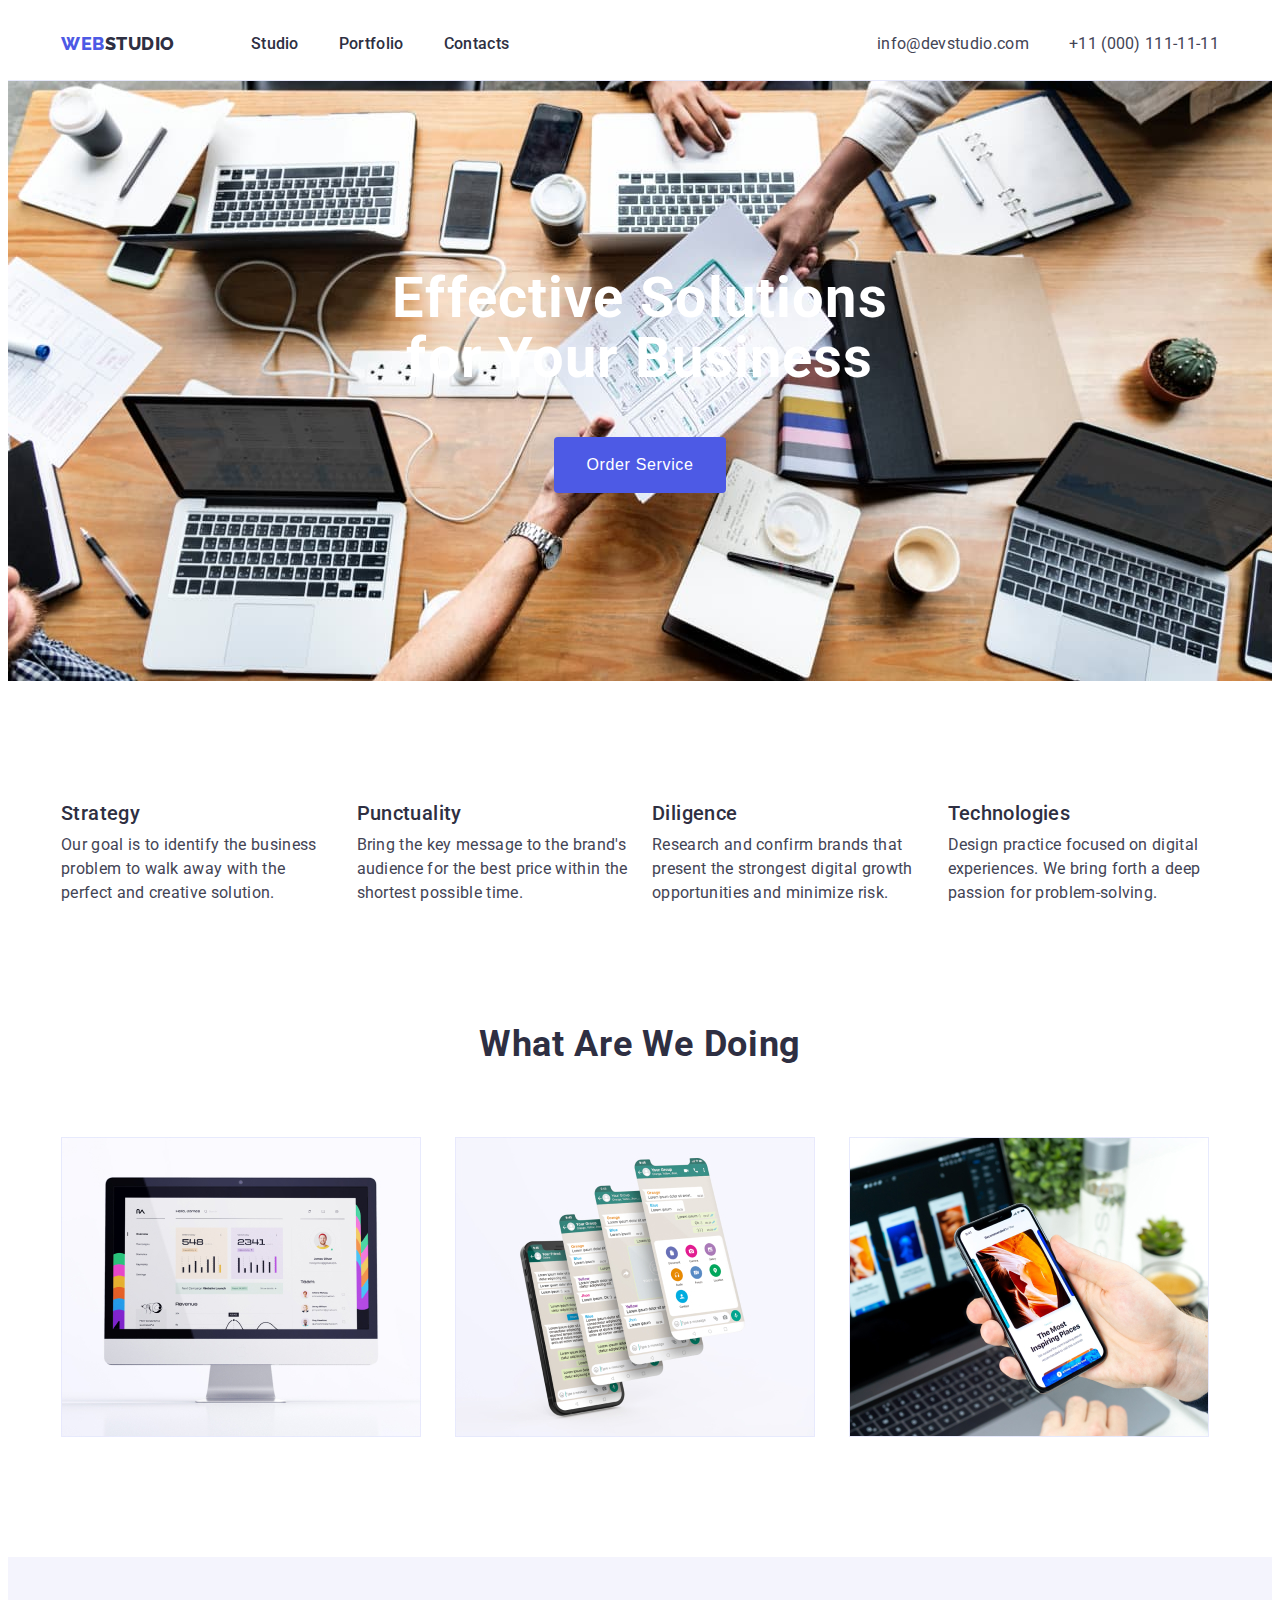
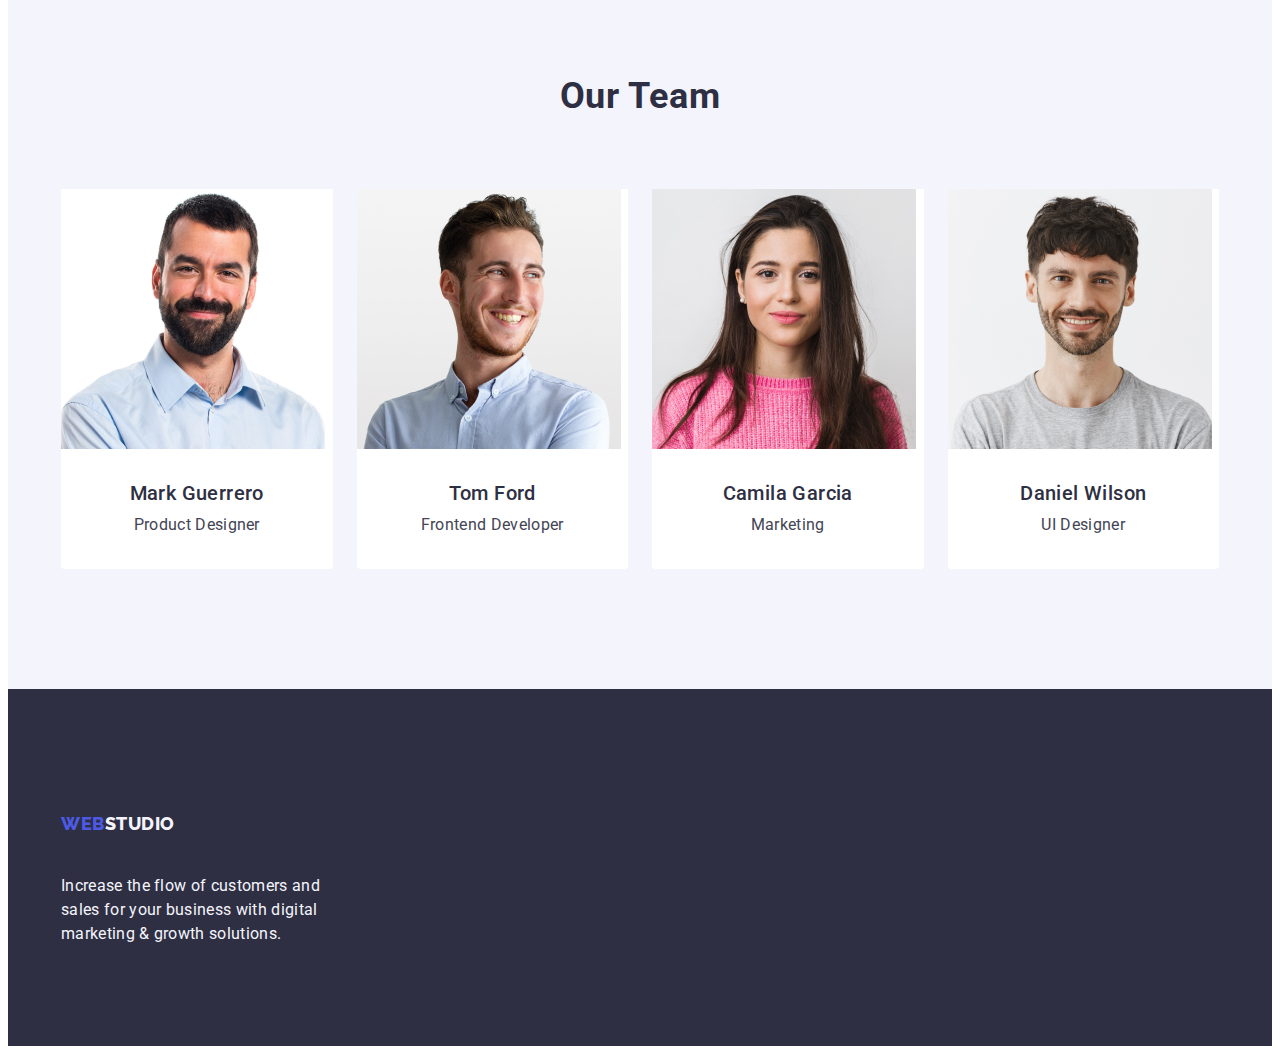
==== index.html @ 73925a10 "hw4-step1" ====
<!DOCTYPE html>
<html lang="en">
  <head>
    <meta charset="UTF-8" />
    <meta name="viewport" content="width=device-width, initial-scale=1.0" />
    <link rel="preconnect" href="https://fonts.googleapis.com" />
    <link rel="preconnect" href="https://fonts.gstatic.com" crossorigin />
    <link
      href="https://fonts.googleapis.com/css2?family=Raleway:wght@800&family=Roboto:wght@400;500;700;900&display=swap"
      rel="stylesheet"
    />
    <link rel="stylesheet" href="https://cdnjs.cloudflare.com/ajax/libs/modern-normalize/2.0.0/modern-normalize.min.css"
      integrity="sha512-4xo8blKMVCiXpTaLzQSLSw3KFOVPWhm/TRtuPVc4WG6kUgjH6J03IBuG7JZPkcWMxJ5huwaBpOpnwYElP/m6wg=="
      crossorigin="anonymous" referrerpolicy="no-referrer" />
    <link rel="stylesheet" href="./css/styles.css" />
    <title>Document</title>
  </head>
  <body>
    <!--логотип, навігацію, меню користувача-->
  
  <header class="section section-header">
    <div class="container header-container">
      <nav class="logo-list-container">
        <a class="logo link" href="./index.html">Web<span class="logo-dark">Studio</span></a>
  
        <ul class="list flex-cotainer-logo">
          <li class="list-text">
            <a class="link link-nav" href="./index.html">Studio</a>
          </li>
          <li class="list-text">
            <a class="link link-nav" href="./portfolio.html">Portfolio</a>
          </li>
          <li class="list-text"><a class="link link-nav" href="">Contacts</a></li>
        </ul>
      </nav>
      <address class="address">
        <ul class="flex-container-address">
          <li class="list-address">
            <a class="link link-address" href="mailto:info@devstudio.com">info@devstudio.com</a>
          </li>
          <li class="list-address">
            <a class="link link-address" href="tel:+110001111111">+11 (000) 111-11-11</a>
          </li>
        </ul>
      </address>
  
    </div>
  </header>
   
    <main>
                 

               <!-- FIRST SECTION -->

                <!-- maim poster -->
      <section class="section section-first">
       <div class="container main-box"> 
        <h1 class="main-title-bild">Effective Solutions for Your Business</h1>
        <button type="button" class="btn main-btn">Order Service</button>
      </div>
    </section>

                 
              <!-- SECOND SECTION -->

               <!-- about us  -->
      <section class="section section-second">
        <div class="container">
        <h2 class="visually-hidden">пустий</h2>
        <ul class="list">
          <li class="list-box-one">
            <h3 class="feature feature-abot">Strategy</h3>
            <p class="feature-text">
              Our goal is to identify the business problem to walk away with the
              perfect and creative solution.
            </p>
          </li>

          <li class="list-box-one">
            <h3 class="feature feature-abot">Punctuality</h3>
            <p class="feature-text">
              Bring the key message to the brand's audience for the best price
              within the shortest possible time.
            </p>
          </li>

          <li class="list-box-one">
            <h3 class="feature feature-abot">Diligence</h3>
            <p class="feature-text">
              Research and confirm brands that present the strongest digital
              growth opportunities and minimize risk.
            </p>
          </li>

          <li class="list-box-one">
            <h3 class="feature feature-abot">Technologies</h3>
            <p class="feature-text">
              Design practice focused on digital experiences. We bring forth a
              deep passion for problem-solving.
            </p>
          </li>
        </ul></div>
      </section>
                  <!-- THIRD SECTION -->

                   <!-- our mission -->

      <section class="section section-third">
        <div class="container our-mission-box">
        <h2 class="our-tem-promoution">What are we doing</h2>
        <ul class="list">
          <li class="list-box-promoution">
            <img
              src="./images/Rectangle1.jpg"
              alt="restangle1"
              width="360"
              height="300"
            />
          </li>
          <li class="list-box-promoution">
            <img
              src="./images/Rectangle2.jpg"
              alt="restangle 2"
              width="360"
              height="300"
            />
          </li>
          <li class="list-box-promoution">
            <img
              src="./images/Rectangle3.jpg"
              alt="restangle 3"
              width="360"
              height="300"
            />
          </li>
          
        </ul>
        </div>
      </section>
               <!-- FOURTH SECTION -->

                 <!-- our team -->

      <section class="section section-fourth">
        <div class="container our-team-container">
        <h2 class="our-tem-promoution">Our Team</h2>
        <ul class="list">
          <li class="list-team-person">
            <img src="./images/Mark.jpg" alt="Mark" width="264" height="260" />
            <div class="info-team">
            <h3 class="feature">Mark Guerrero</h3>
            <p class="our-team-text">Product Designer</p>
            </div>
          </li>
          <li class="list-team-person">
            <img src="./images/Tom.jpg" alt="Tom" width="264" height="260" />
              <div class="info-team">
                <h3 class="feature">Tom Ford</h3>
            <p class="our-team-text">Frontend Developer</p>
          </div>
          </li>
          <li class="list-team-person">
            <img
              src="./images/Camila.jpg"
              alt="Camila"
              width="264"
              height="260"
            />
            <div class="info-team">
            <h3 class="feature">Camila Garcia</h3>
            <p class="our-team-text">Marketing</p>
            </div>
          </li>
          <li class="list-team-person">
            <img
              src="./images/Daniel.jpg"
              alt="Daniel"
              width="264"
              height="260"
            />
            <div class="info-team">
            <h3 class="feature">Daniel Wilson</h3>
            <p class="our-team-text">UI Designer</p>
            </div>
          </li>
        </ul>
      </div>
      </section>

    </main>

    <!-- FOOTER -->
    <!--копірайт, список посилань на соціальні мережі, контактні інформації-->
    <footer class="section section-footer">
      <div class="container footer">
        <a class="logo logo-footer link" href="./index.html">Web<span class="logo-light">Studio</span></a>
        <p class="footer-text">
          Increase the flow of customers and sales for your business with digital
          marketing & growth solutions.
        </p>
      </div>
    </footer>
  </body>
</html>
---- css/styles.css ----
/* RESET START */
body {
    background-color: var(--background-color);
    font-family: 'Roboto', sans-serif;
    color: #434455;
} 

:root {
    --background-color: #FFFFFF;
    --color-brend: #4d5ae5;
    --color-brend-durck: #2e2f42;
    --color: #434455;
    --color-brend-light: #F4F4FD;
    --color-logo: #404bbf;
    --color-border: #E7E9FC;
}

h1, h2, h3, h4, h5, h6, p {
    margin: 0;
}
ol, ul {
    list-style: none;
    margin: 0;
    padding: 0;
}


img {
    display: block;
}


/* RESET END */

.container {
    width: 1158px;
    padding: 0 15px 0 15px;
    margin: 0 auto;
}
.section {
    max-width: 1440px;
    margin: 0 auto;
}
.btn {
        padding: 12px 24px;
        border-radius: 4px;
        border: 1px solid transparent;
        text-align: center;
        font-size: 16px;
        font-weight: 500;
        line-height: 1.5;
        letter-spacing: 0.04em;
        cursor: pointer;
}
           /* LOGO */

.section-header {
    border-bottom: 1px solid #e7e9fc;
}
.header-container {
    display: flex;
    justify-content: space-between;
    align-items: center;
}
        
.link {
    text-decoration: none;
}
.link-nav {
    display: block;
    padding: 24px 0;
    color: var(--color-brend-durck);
}
.list {
    display: flex;
    list-style: none;
    flex-wrap: wrap;
    gap: 24px;
}


.flex-cotainer-logo {
    gap: 40px;
    /* margin-right: 332px; */
}
.logo {
    color: var(--color-brend);
    font-family: 'Raleway', sans-serif;
    font-size: 18px;
    font-style: normal;
    font-weight: 800;
    line-height: 1.17;
    letter-spacing: 0.03em;
    text-transform: uppercase;
    padding: 24px 0;
    margin-right: 76px;
    
}

.logo-dark {
    color: var(--color-brend-durck);
}
.logo-light {
    color: #F4F4FD;
}
.logo-list-container {
    display: flex;
    align-items: center;

}

.logo:hover,
.logo-dark:hover,
.logo:focus,
.logo-dark:focus,
.link-nav:hover,
.link-nav:focus {
    color: var(--color-logo);
}

.footer:hover,
.logo:hover,
.footer:focus,
.logo:focus {color: var(--color-logo);
}


                  /* NAVIGATION */

.address {
    font-style: normal;
}
.flex-container-address {
    display: flex;
    margin-left: auto;
    gap: 40px;
}
.list-text {
    font-weight: 500;
    font-size: 16px;
    line-height: 1.5;
    letter-spacing: 0.02em;
    color: var(--color-brend-durck);
}

.list-address {
    
    font-size: 16px;
    line-height: 1.5;
    letter-spacing: 0.02em;
}
.link-address {
    display: block;
    padding: 24px 0px;
    color: var(--color);
}

.link-address:hover, 
.link-address:hover,
.link-address:focus, 
.link-adress:focus {
    color: #404bbf;
}



            /* FIRST SECTION */
   /* MAIN POSTER */

.section-first {
    padding: 188px 0;
    background-color: var(--color-brend-durck);
    background-image: url('../images/people-office\ 1.jpg');
    background-repeat: no-repeat;
    background-position: center;
    background-size: cover;
}
.main-box {
    display: block;
 
    justify-content: center;
}

.main-title-bild {
        max-width: 496px;
        
        color: var(--WHITE, #FFF);
        text-align: center;
        font-size: 56px;
        font-style: normal;
        font-weight: 700;
        line-height: 1.07;
        letter-spacing: 0.02em;
        margin: 0 auto;
        margin-bottom: 48px;
        
        
}
.main-btn {
    display: block;
    min-width: 169px;
    height: 56px;
    border: none;
    background-color: #4D5AE5;
    color: #ffffff;
    padding: 16px 32px;  
    margin: 0 auto;
     
}

.main-btn:hover,
.main-btn:focus {
    background-color: #404BBF;
    cursor: pointer;
}     

               /* SECOND SECTION */

                  /* ABOUT US */

.section-second {
    padding: 120px 0;
    
}

.list-box-one {
    width: calc((100% - 24px * 3) / 4);


}
.visually-hidden {
    position: absolute;
    width: 1px;
    height: 1px;
    margin: -1px;
    border: 0;
    padding: 0;
    white-space: nowrap;
    clip-path: inset(100%);
    clip: rect(0 0 0 0);
    overflow: hidden;
}

.feature {
    text-align: center;
    font-weight: 500;
    font-size: 20px;
    line-height: 1.2;
    letter-spacing: 0.02em;
    color: var(--color-brend-durck);
    margin-bottom: 8px;
}
.feature-abot {
    text-align: left;
}
.feature-text {
    font-size: 16px;
    line-height: 1.5;
    letter-spacing: 0.02em;
    color: var(--color);
}





              /* THIRD SECTION */

             /* our mission */

.section-third {
    padding-bottom: 120px;
    
}
.our-mission-box {
    display: block;
        
}
.list-box {
    gap: 16px;
}

.list-box-promoution {
    width: calc((100% - 3 * 16px) / 3);
}
               



               /* FOURTH SECTION */

                  /* OUR TEAM */


.section-fourth {
    padding: 120px 0;
    background-color: var(--color-brend-light);
}
.our-team-container {
    display: block;
}

.our-tem-promoution {
    font-size: 36px;
    line-height: 1.11;
    text-align: center;
    letter-spacing: 0.02em;
    text-transform: capitalize;
    color: var(--color-brend-durck);
    margin-bottom: 72px;
}


.list-team-person {
    border-radius: 0px 0px 4px 4px;
    background-color: #FFFFFF;
    width: calc((100% - 24px * 3) / 4);
 
}
.info-team {
    padding: 32px 0;

}

.our-team-text {
    text-align: center;
    font-size: 16px;
    line-height: 1.5;
    letter-spacing: 0.02em;
    color: var(--color);
}

 /* FOOTER */
 
.section-footer {
    display: flex;
    padding: 100px 0;
    background-color: var(--color-brend-durck);
    justify-content: left;
}
 
.footer {
    
    display: block;

    
}

.logo-footer {
    display: inline-block;
    margin-bottom: 16px;
}
 .link-logo-light {
     color: #f4f4fd;
 }

 .footer-text {
    max-width: 264px;
    line-height: 1.5;
    color: var(--color-brend-light);
    letter-spacing: 0.02em;
 }
    
        /* BUTTONS */
        
.section-portfolio {
    display: block;
    padding-top: 96px;
    padding-bottom: 120px;
}
.container-portfolio {
    display: block;
    
}


.button-filter {
    background-color: var(--color-brend-light);
    color: var(--color-brend);
    border-color:  var(--color-border);
    
}
.list-item-button {
    display: flex;
    /* margin-top: 96px; */
    margin-bottom: 72px; 
    justify-content: center;
    
}
.list-button {
    /* width: calc((100% - 24px * 4) / 5); */
   }

.list-item-portfolio {
        column-gap: 24px;
        row-gap: 48px;
        justify-content: center;
        /* margin-bottom: 120px; */
}
.button-filter:hover,
.button-filter:focus {
    background: var(--OCEAN, #404BBF);
    color: #FFFFFF;
    border-color: transparent;
}

               /* LIST PORTFOLIO */


.list-box-portfolio {
    display: block;
    justify-content: center;
    padding-bottom: 32px;
    width: calc((100% - 24px * 2) / 3);
}


 .portfolio-title {
     font-weight: 500;
     font-size: 20px;
     line-height: 1.2;
     letter-spacing: 0.02em;
     color: var(--color-brend-durck);
     margin-bottom: 8px;
 }
 .portfolio-mark {
    padding: 32px 16px;
    border: 1px solid #e7e9fc;
    border-top: none;
 }

 .portfolio-title-text {
     font-size: 16px;
     line-height: 1.5;
     letter-spacing: 0.02em;
     color: var(--color);
 }


.we-are-title {
    font-weight: 500;
    font-size: 20px;
    line-height: 1.2;
    letter-spacing: 0.02em;
    color: var(--color-brend-durck);
}
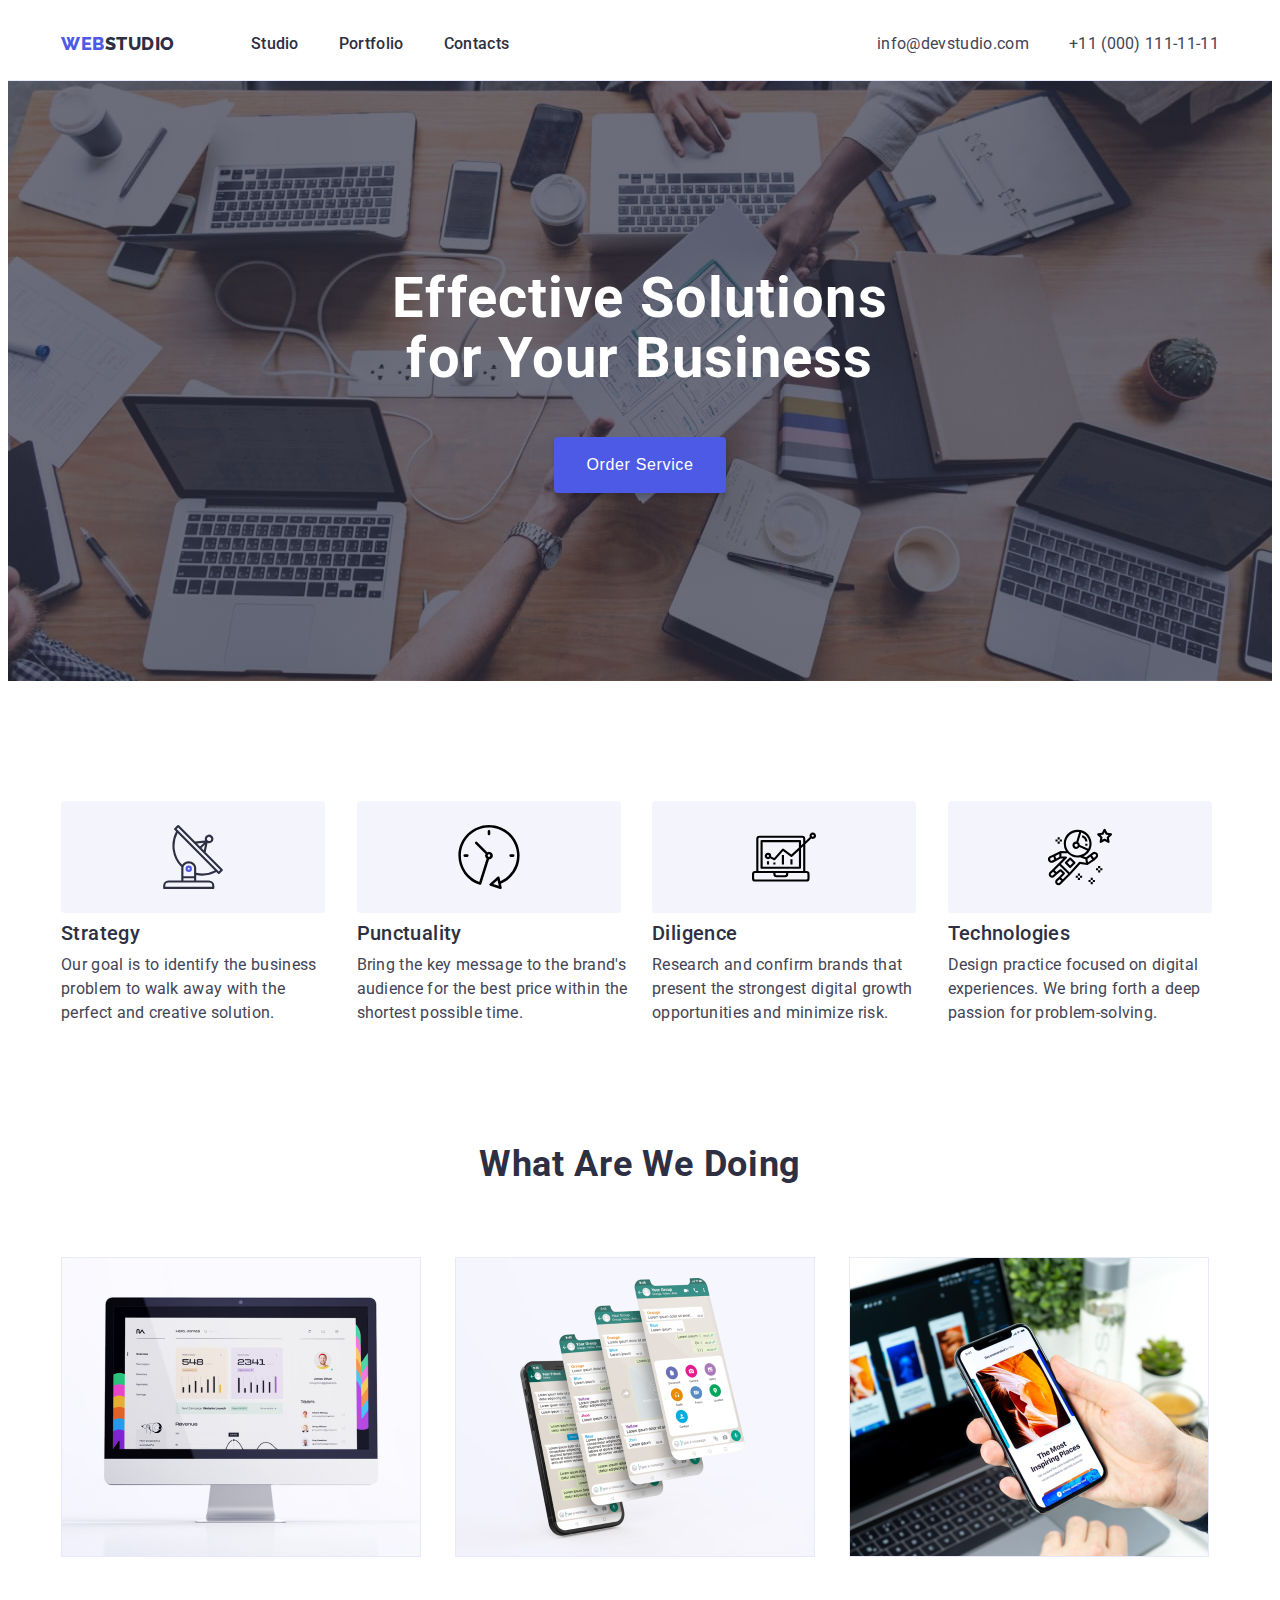
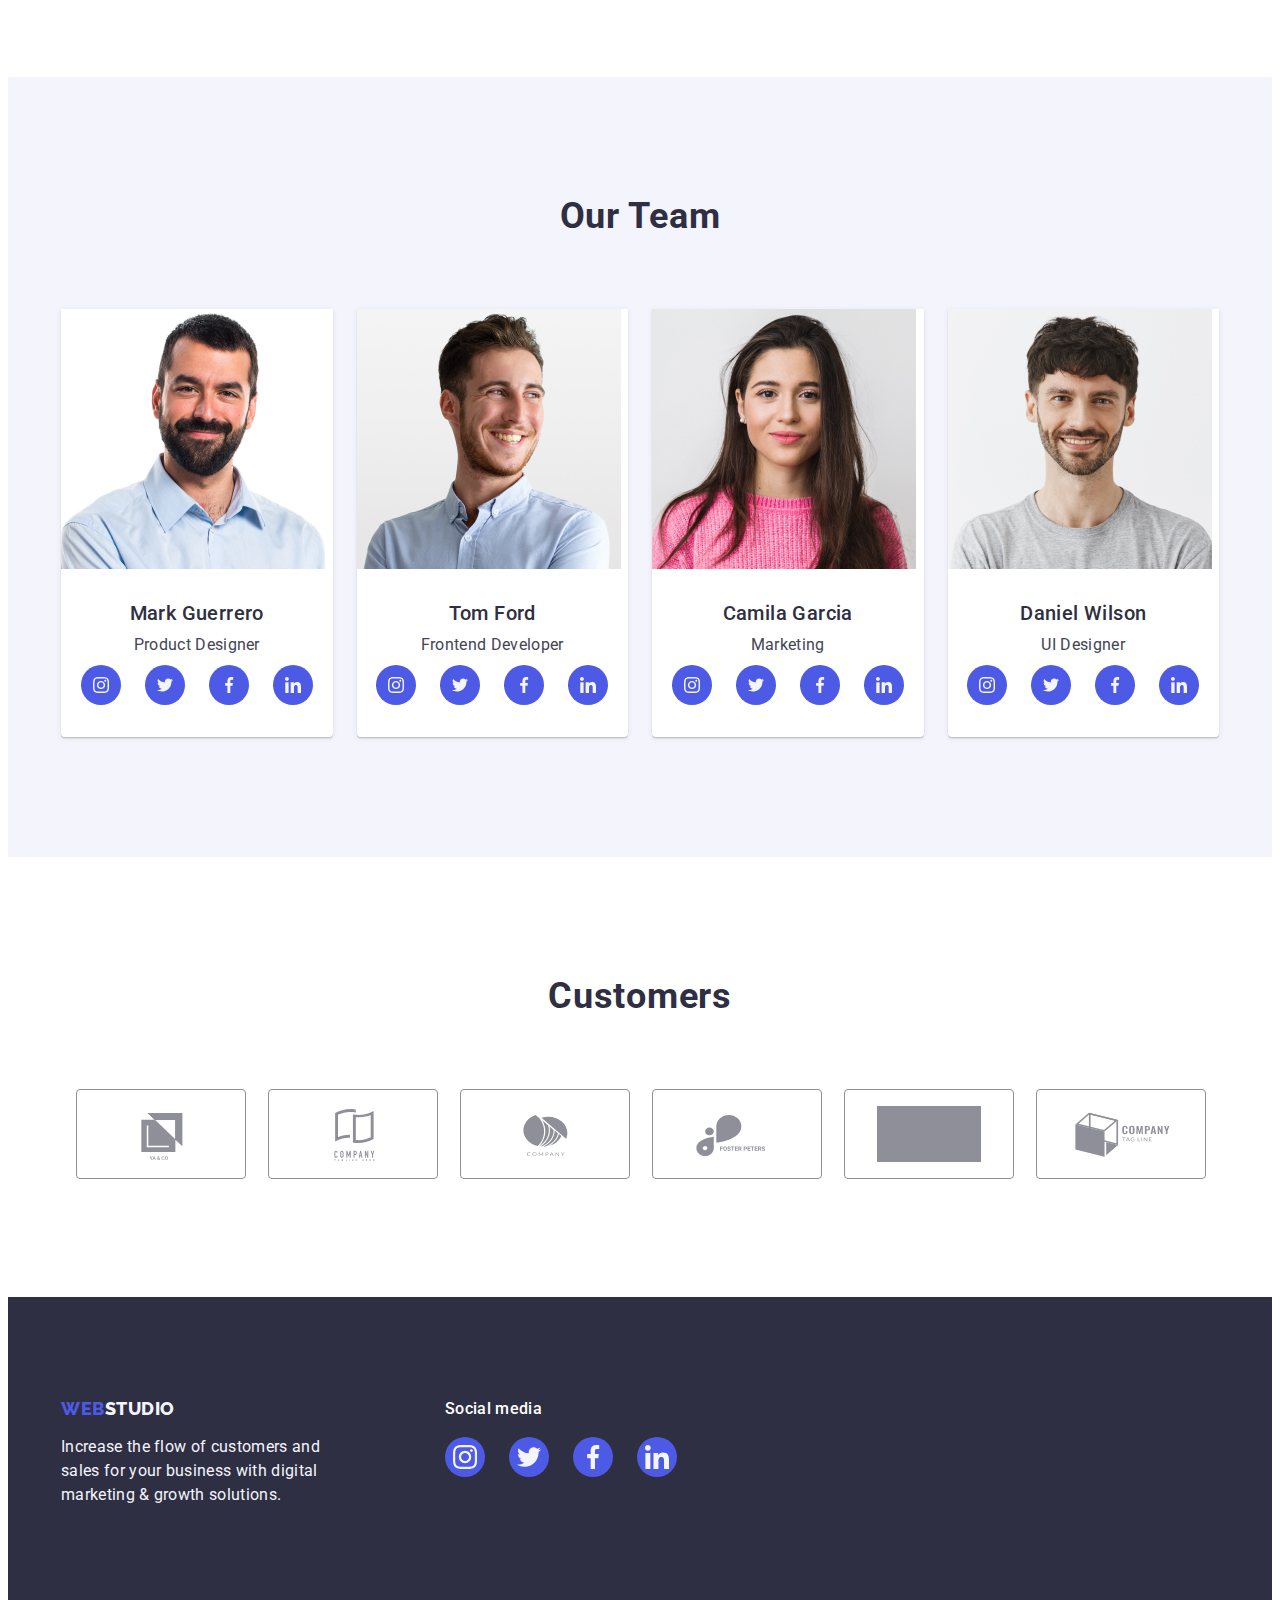
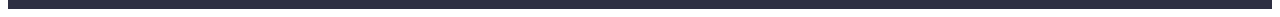
==== commit ffb9be63: "hw4-finished page 1" ====
--- a/index.html
+++ b/index.html
@@ -63,12 +63,16 @@
                  
               <!-- SECOND SECTION -->
 
-               <!-- about us  -->
+               <!-- about us -->
       <section class="section section-second">
         <div class="container">
         <h2 class="visually-hidden">пустий</h2>
         <ul class="list">
           <li class="list-box-one">
+            <div class="icons-box icons-box-one">
+            <svg class="icon-big" width="64px" height="64px" >
+              <use href="./images/icons.svg#icon-antenna"></use>
+            </svg></div>
             <h3 class="feature feature-abot">Strategy</h3>
             <p class="feature-text">
               Our goal is to identify the business problem to walk away with the
@@ -77,6 +81,11 @@
           </li>
 
           <li class="list-box-one">
+            <div class="icons-box icons-box-one">
+              <svg class="icon-big" width="64px" height="64px">
+                <use href="./images/icons.svg#icon-clock"></use>
+              </svg>
+            </div>
             <h3 class="feature feature-abot">Punctuality</h3>
             <p class="feature-text">
               Bring the key message to the brand's audience for the best price
@@ -85,6 +94,11 @@
           </li>
 
           <li class="list-box-one">
+            <div class="icons-box icons-box-one">
+              <svg class="icon-big" width="64px" height="64px">
+                <use href="./images/icons.svg#icon-diagram"></use>
+              </svg>
+            </div>
             <h3 class="feature feature-abot">Diligence</h3>
             <p class="feature-text">
               Research and confirm brands that present the strongest digital
@@ -93,6 +107,11 @@
           </li>
 
           <li class="list-box-one">
+            <div class="icons-box icons-box-one">
+              <svg class="icon-big" width="64px" height="64px">
+                <use href="./images/icons.svg#icon-astronaut"></use>
+              </svg>
+            </div>
             <h3 class="feature feature-abot">Technologies</h3>
             <p class="feature-text">
               Design practice focused on digital experiences. We bring forth a
@@ -150,6 +169,28 @@
             <div class="info-team">
             <h3 class="feature">Mark Guerrero</h3>
             <p class="our-team-text">Product Designer</p>
+            <ul class="list list-icons">
+              <li class="social-item">
+                <svg class="social-icon" width="16" height="16">
+                  <use href="./images/icons.svg#icon-instagram"></use>
+                </svg>
+              </li>
+              <li class="social-item">
+                <svg class="social-icon" width="16" height="16">
+                  <use href="./images/icons.svg#icon-twitter"></use>
+                </svg>
+              </li>
+              <li class="social-item">
+                <svg class="social-icon" width="16" height="16">
+                  <use href="./images/icons.svg#icon-facebook"></use>
+                </svg>
+              </li>
+              <li class="social-item">
+                <svg class="social-icon" width="16" height="16">
+                  <use href="./images/icons.svg#icon-linkedin"></use>
+                </svg>
+              </li>
+            </ul>
             </div>
           </li>
           <li class="list-team-person">
@@ -157,6 +198,28 @@
               <div class="info-team">
                 <h3 class="feature">Tom Ford</h3>
             <p class="our-team-text">Frontend Developer</p>
+            <ul class="list list-icons">
+              <li class="social-item">
+                <svg class="social-icon" width="16" height="16">
+                  <use href="./images/icons.svg#icon-instagram"></use>
+                </svg>
+              </li>
+              <li class="social-item">
+                <svg class="social-icon" width="16" height="16">
+                  <use href="./images/icons.svg#icon-twitter"></use>
+                </svg>
+              </li>
+              <li class="social-item">
+                <svg class="social-icon" width="16" height="16">
+                  <use href="./images/icons.svg#icon-facebook"></use>
+                </svg>
+              </li>
+              <li class="social-item">
+                <svg class="social-icon" width="16" height="16">
+                  <use href="./images/icons.svg#icon-linkedin"></use>
+                </svg>
+              </li>
+            </ul>
           </div>
           </li>
           <li class="list-team-person">
@@ -169,6 +232,28 @@
             <div class="info-team">
             <h3 class="feature">Camila Garcia</h3>
             <p class="our-team-text">Marketing</p>
+            <ul class="list list-icons">
+              <li class="social-item">
+                <svg class="social-icon" width="16" height="16">
+                  <use href="./images/icons.svg#icon-instagram"></use>
+                </svg>
+              </li>
+              <li class="social-item">
+                <svg class="social-icon" width="16" height="16">
+                  <use href="./images/icons.svg#icon-twitter"></use>
+                </svg>
+              </li>
+              <li class="social-item">
+                <svg class="social-icon" width="16" height="16">
+                  <use href="./images/icons.svg#icon-facebook"></use>
+                </svg>
+              </li>
+              <li class="social-item">
+                <svg class="social-icon" width="16" height="16">
+                  <use href="./images/icons.svg#icon-linkedin"></use>
+                </svg>
+              </li>
+            </ul>
             </div>
           </li>
           <li class="list-team-person">
@@ -181,23 +266,126 @@
             <div class="info-team">
             <h3 class="feature">Daniel Wilson</h3>
             <p class="our-team-text">UI Designer</p>
+            <ul class="list list-icons">
+              <li class="social-item">
+                <svg class="social-icon" width="16" height="16">
+                  <use href="./images/icons.svg#icon-instagram"></use>
+                </svg>
+              </li>
+              <li class="social-item">
+                <svg class="social-icon" width="16" height="16">
+                  <use href="./images/icons.svg#icon-twitter"></use>
+                </svg>
+              </li>
+              <li class="social-item">
+                <svg class="social-icon" width="16" height="16">
+                  <use href="./images/icons.svg#icon-facebook"></use>
+                </svg>
+              </li>
+              <li class="social-item">
+                <svg class="social-icon" width="16" height="16">
+                  <use href="./images/icons.svg#icon-linkedin"></use>
+                </svg>
+              </li>
+            </ul>
             </div>
           </li>
         </ul>
       </div>
       </section>
 
+      <!-- SECTION COSTUMERS -->
+
+      <section class="section-second">
+        <div class="container our-team-container">
+          <h2 class="our-tem-promoution">Customers</h2>
+         <ul class="list list-icons">
+          <li class="costumerc-item">
+             <div class="costumers-link">
+              <svg class="costumers-icon" 
+              width="104"
+              height="56">
+              <use href="./images/icons.svg#icon-Logo-1"></use>
+            </svg>
+            </div>
+          </li>
+          <li class="costumerc-item">
+            <div class="costumers-link">
+              <svg class="costumers-icon" width="104" height="56">
+                <use href="./images/icons.svg#icon-Logo-2"></use>
+              </svg>
+            </div>
+          </li>
+          <li class="costumerc-item">
+            <div class="costumers-link">
+              <svg class="costumers-icon" width="104" height="56">
+                <use href="./images/icons.svg#icon-Logo-3"></use>
+              </svg>
+            </div>
+          </li>
+          <li class="costumerc-item">
+            <div class="costumers-link">
+                <svg class="costumers-icon" width="104" height="56">
+                  <use href="./images/icons.svg#icon-Logo-4"></use>
+                </svg>
+            </div>
+          </li>
+          <li class="costumerc-item">
+            <div class="costumers-link">
+                  <svg class="costumers-icon" width="104" height="56">
+                    <use href="./images/icons.svg#icon-Logo-5"></use>
+                  </svg>
+            </div>
+          </li>
+          <li class="costumerc-item">
+            <div class="costumers-link">
+                  <svg class="costumers-icon" width="104" height="56">
+                    <use href="./images/icons.svg#icon-Logo-6"></use>
+                  </svg>
+            </div>
+          </li>
+         </ul>
+        </div>
+      </section>
+
     </main>
 
     <!-- FOOTER -->
     <!--копірайт, список посилань на соціальні мережі, контактні інформації-->
     <footer class="section section-footer">
-      <div class="container footer">
+      <div class="container container-footer">
+        <div class="footer">
         <a class="logo logo-footer link" href="./index.html">Web<span class="logo-light">Studio</span></a>
         <p class="footer-text">
           Increase the flow of customers and sales for your business with digital
           marketing & growth solutions.
         </p>
+        </div>
+        <div class="footer">
+           <p class="footer-text-social">Social media</p>
+          <ul class="list list-footer">
+            <li class="social-item-footer">
+              <svg class="social-icon" width="24" height="24">
+                <use href="./images/icons.svg#icon-instagram"></use>
+              </svg>
+            </li>
+            <li class="social-item-footer">
+              <svg class="social-icon" width="24" height="24">
+                <use href="./images/icons.svg#icon-twitter"></use>
+              </svg>
+            </li>
+            <li class="social-item-footer">
+              <svg class="social-icon" width="24" height="24">
+                <use href="./images/icons.svg#icon-facebook"></use>
+              </svg>
+            </li>
+            <li class="social-item-footer">
+              <svg class="social-icon" width="24" height="24">
+                <use href="./images/icons.svg#icon-linkedin"></use>
+              </svg>
+            </li>
+          </ul>
+        </div>
       </div>
     </footer>
   </body>
--- a/css/styles.css
+++ b/css/styles.css
@@ -14,6 +14,9 @@
     --color-brend-light: #F4F4FD;
     --color-logo: #404bbf;
     --color-border: #E7E9FC;
+    --color-gray: rgba(46, 47, 66, 0.70);
+    --color-icon: #8e8f99;
+    --color-sotial-footer: #31d0aa;
 }
 
 h1, h2, h3, h4, h5, h6, p {
@@ -30,7 +33,14 @@
     display: block;
 }
 
-
+.icon-big {
+    margin: 0 auto;
+}
+.icons-box {
+    display: flex;
+    justify-content: center;
+    align-items: center;
+}
 /* RESET END */
 
 .container {
@@ -82,7 +92,7 @@
 
 .flex-cotainer-logo {
     gap: 40px;
-    /* margin-right: 332px; */
+   
 }
 .logo {
     color: var(--color-brend);
@@ -171,7 +181,7 @@
 .section-first {
     padding: 188px 0;
     background-color: var(--color-brend-durck);
-    background-image: url('../images/people-office\ 1.jpg');
+    background-image: linear-gradient(var(--color-gray), var(--color-gray) ), url('../images/people-office\ 1.jpg');
     background-repeat: no-repeat;
     background-position: center;
     background-size: cover;
@@ -206,6 +216,7 @@
     color: #ffffff;
     padding: 16px 32px;  
     margin: 0 auto;
+    box-shadow: 0px 4px 4px 0px rgba(0, 0, 0, 0.15);
      
 }
 
@@ -223,8 +234,16 @@
     padding: 120px 0;
     
 }
-
+.icons-box-one {
+    width: 264px;
+    height: 112px;
+    margin-bottom: 8px;
+    border-radius: 4px;
+    background-color: var(--color-brend-light);
+    
+}
 .list-box-one {
+    display: block;
     width: calc((100% - 24px * 3) / 4);
 
 
@@ -316,21 +335,69 @@
     border-radius: 0px 0px 4px 4px;
     background-color: #FFFFFF;
     width: calc((100% - 24px * 3) / 4);
+    box-shadow: 0px 2px 1px 0px  rgba(46, 47, 66, 0.08), 0px 1px 1px 0px rgba(46, 47, 66, 0.16), 0px 1px 6px 0px rgba(46, 47, 66, 0.08);
  
 }
 .info-team {
     padding: 32px 0;
 
 }
-
+.list-icons {
+    display: flex;
+    justify-content: center;
+
+}
+.social-item {
+    display: flex;
+    justify-content: center;
+    align-items: center;
+    width: 40px;
+    height: 40px;
+    border-radius: 50%;
+    background-color: #4D5AE5;
+}
 .our-team-text {
     text-align: center;
     font-size: 16px;
     line-height: 1.5;
     letter-spacing: 0.02em;
     color: var(--color);
-}
-
+    margin-bottom: 8px;
+}
+.social-icon {
+   fill: var(--color-brend-light)   
+}
+.social-item:hover,
+.social-item:focus{
+    background-color: var(--color-logo);
+}
+
+/* SECTION COSTUMERS */
+
+.costumerc-item {
+    width: 168px;
+    height: 88px; 
+}
+.costumers-link {
+    display: flex;
+    width: 100%;
+    height: 100%;
+    color: var(--color-icon);
+    justify-content: center;
+    align-items: center;
+    border-radius: 4px;
+    border: 1px solid var(--color-icon);
+}
+.costumers-icon {
+    
+    fill: currentColor;
+}
+
+.costumers-link:hover,
+.costumers-link:focus {
+    color: var(--color-logo);
+    border: 1px solid var(--color-logo);
+}
  /* FOOTER */
  
 .section-footer {
@@ -338,21 +405,29 @@
     padding: 100px 0;
     background-color: var(--color-brend-durck);
     justify-content: left;
+    align-items: center;
+}
+.container-footer {
+    display: flex;
+    justify-content: left;
+    align-items: center;
+    gap: 120px;
 }
  
-.footer {
-    
-    display: block;
-
-    
+.footer {    
+    display: block;   
 }
 
 .logo-footer {
     display: inline-block;
+    padding: 0 0;
     margin-bottom: 16px;
 }
  .link-logo-light {
      color: #f4f4fd;
+ }
+ .list-footer {
+    margin-bottom: 32px;
  }
 
  .footer-text {
@@ -361,6 +436,31 @@
     color: var(--color-brend-light);
     letter-spacing: 0.02em;
  }
+ .footer-text-social {
+    color: var(--background-color);
+    font-size: 16px;
+    font-weight: 500;
+    line-height: 24px;
+    letter-spacing: 0.32px;
+    margin-bottom: 16px;
+ }
+ .social-item-footer {
+    display: flex;
+    justify-content: center;
+    align-items: center;
+    width: 40px;
+    height: 40px;
+    border-radius: 50%;
+    background-color: var(--color-brend);
+ }
+
+ .social-item-footer:hover,
+ .social-item-footer:focus {
+    background-color: var(--color-sotial-footer);
+
+ }
+
+ 
     
         /* BUTTONS */
         
@@ -383,20 +483,17 @@
 }
 .list-item-button {
     display: flex;
-    /* margin-top: 96px; */
     margin-bottom: 72px; 
     justify-content: center;
     
 }
-.list-button {
-    /* width: calc((100% - 24px * 4) / 5); */
-   }
+
 
 .list-item-portfolio {
         column-gap: 24px;
         row-gap: 48px;
         justify-content: center;
-        /* margin-bottom: 120px; */
+    
 }
 .button-filter:hover,
 .button-filter:focus {
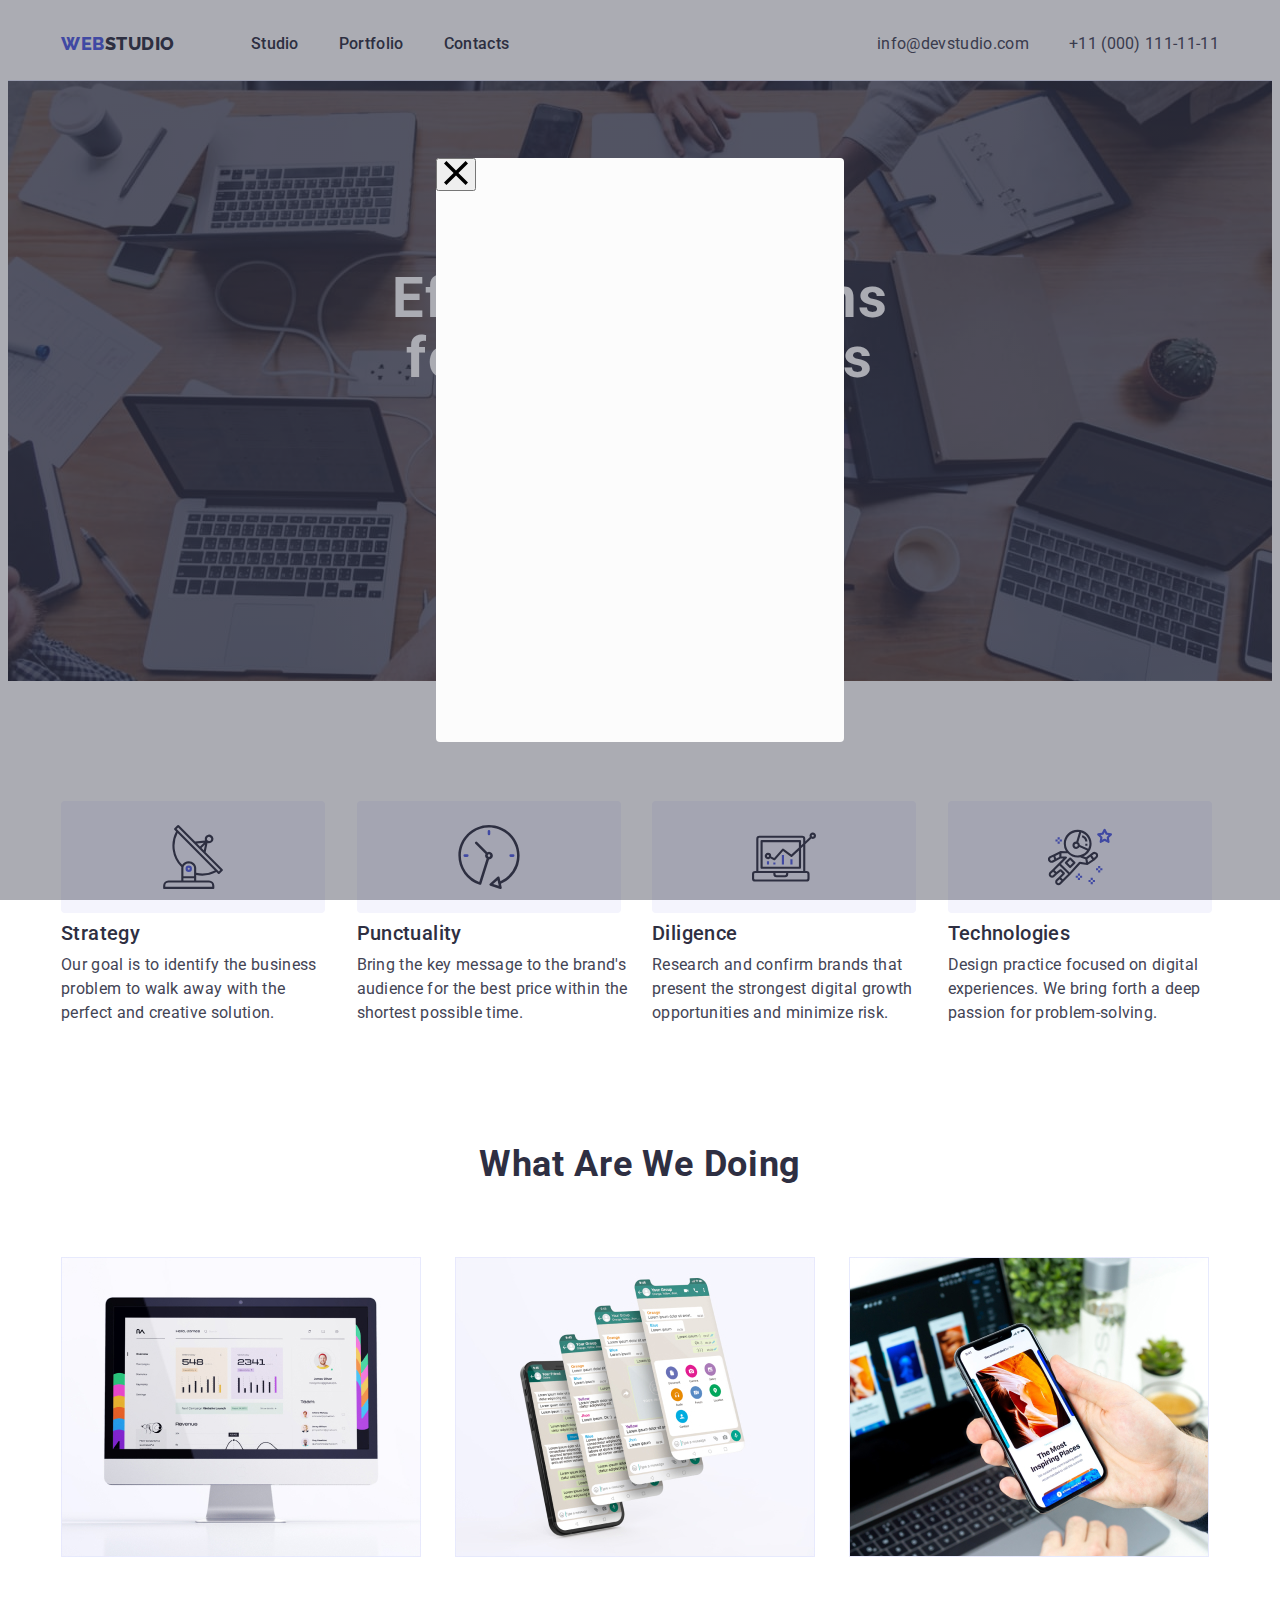
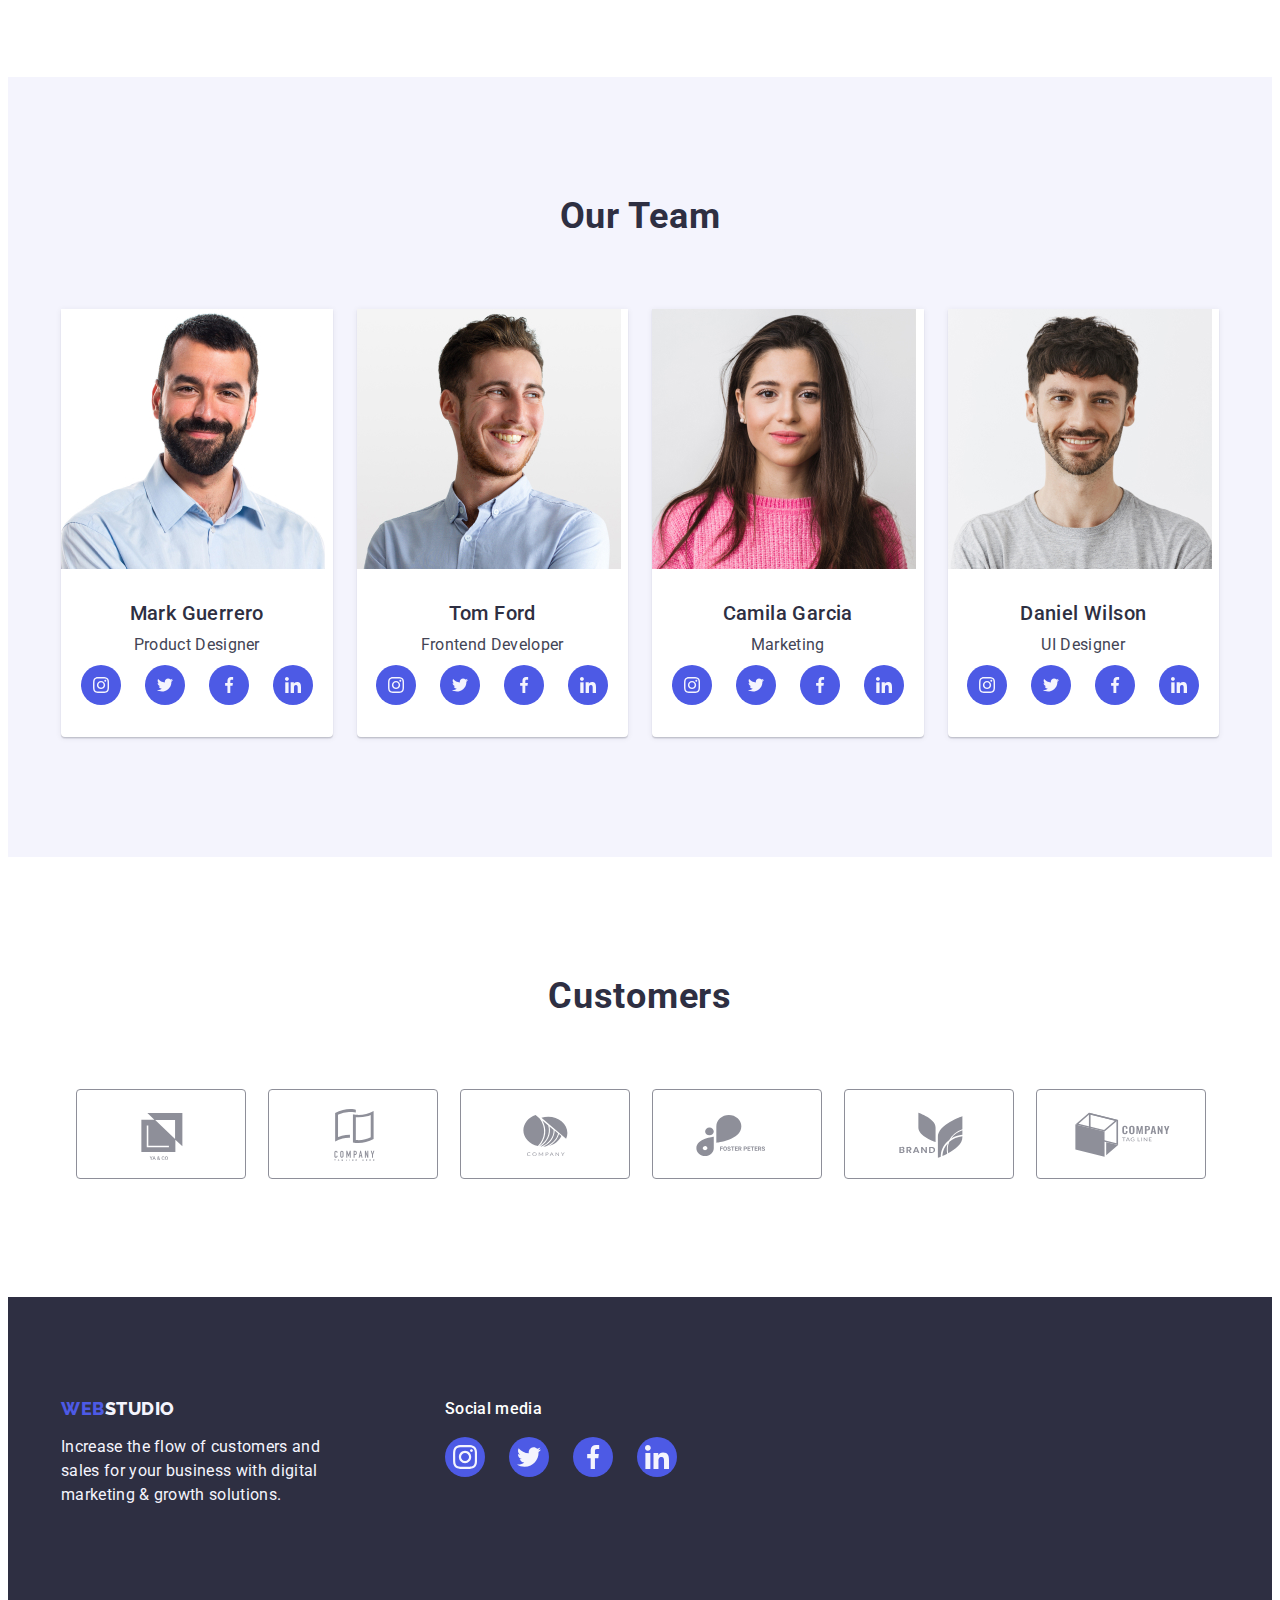
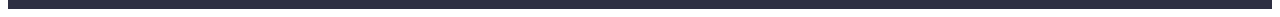
==== commit 103ec5fe: "hw4-modal window" ====
--- a/index.html
+++ b/index.html
@@ -82,7 +82,7 @@
 
           <li class="list-box-one">
             <div class="icons-box icons-box-one">
-              <svg class="icon-big" width="64px" height="64px">
+              <svg class="icon-big" width="64" height="64">
                 <use href="./images/icons.svg#icon-clock"></use>
               </svg>
             </div>
@@ -95,7 +95,7 @@
 
           <li class="list-box-one">
             <div class="icons-box icons-box-one">
-              <svg class="icon-big" width="64px" height="64px">
+              <svg class="icon-big" width="64" height="64">
                 <use href="./images/icons.svg#icon-diagram"></use>
               </svg>
             </div>
@@ -108,7 +108,7 @@
 
           <li class="list-box-one">
             <div class="icons-box icons-box-one">
-              <svg class="icon-big" width="64px" height="64px">
+              <svg class="icon-big" width="64" height="64">
                 <use href="./images/icons.svg#icon-astronaut"></use>
               </svg>
             </div>
@@ -332,9 +332,9 @@
           </li>
           <li class="costumerc-item">
             <div class="costumers-link">
-                  <svg class="costumers-icon" width="104" height="56">
-                    <use href="./images/icons.svg#icon-Logo-5"></use>
-                  </svg>
+              <svg class="costumers-icon" width="104" height="56">
+                <use href="./images/icons.svg#icon-Logo-5"></use>
+              </svg>
             </div>
           </li>
           <li class="costumerc-item">
@@ -388,5 +388,19 @@
         </div>
       </div>
     </footer>
+
+    <!-- MODAL WINDOW -->
+
+    <div class="backdrop">
+      <div class="modal">
+        <button class="modal-btn" type="button" aria-label="Modal close button">
+          <svg class="modal-btn-icon" width="24" height="24" >
+            <use href="./images/icons.svg#icon-close-black-1"></use>
+          </svg>
+        </button>
+      </div>
+
+    </div>
+    <script src="./js/modal.js"></script>
   </body>
 </html>
--- a/css/styles.css
+++ b/css/styles.css
@@ -17,6 +17,7 @@
     --color-gray: rgba(46, 47, 66, 0.70);
     --color-icon: #8e8f99;
     --color-sotial-footer: #31d0aa;
+    --color-modal-window: #fcfcfc;
 }
 
 h1, h2, h3, h4, h5, h6, p {
@@ -75,13 +76,27 @@
 }
         
 .link {
+
     text-decoration: none;
 }
 .link-nav {
+    position: relative;
     display: block;
     padding: 24px 0;
     color: var(--color-brend-durck);
 }
+.link-nav::after {
+    display: block;
+    content: "";
+    width: 100%;
+    height: 4px;
+    border-radius: 2px;
+    background-color: transparent;
+    position: absolute;
+    bottom: 0;
+    left: 0;
+}
+
 .list {
     display: flex;
     list-style: none;
@@ -89,7 +104,11 @@
     gap: 24px;
 }
 
-
+.link-nav:hover::after,
+.link-nav:focus::after,
+.link-nav:active::after {
+    background-color: var(--color-logo);
+}
 .flex-cotainer-logo {
     gap: 40px;
    
@@ -543,9 +562,40 @@
     color: var(--color-brend-durck);
 }
 
-   
-
-
-
-
+
+   /* MODAL WINDOW */
+
+
+.backdrop {
+   /* display: flex;
+   align-items: center;
+   justify-content: center; */
+   position: fixed;
+   top: 0;
+   left: 0;
+   width: 100%;
+   height: 100%;
+   background-color: rgba(46, 47, 66, 0.40);
+}
+
+.modal {
+    position: absolute;
+    top: 50%;
+    left: 50%;
+    transform: translateX(-50%) translateY(-50%);
+    width: 408px;
+    min-height: 584px;
+    flex-shrink: 0;
+    border-radius: 4px;
+    background-color: var(--color-modal-window);
+
+}
+
+.modal-btn {
+
+}
+
+.modal-btn-icon {
+
+}
     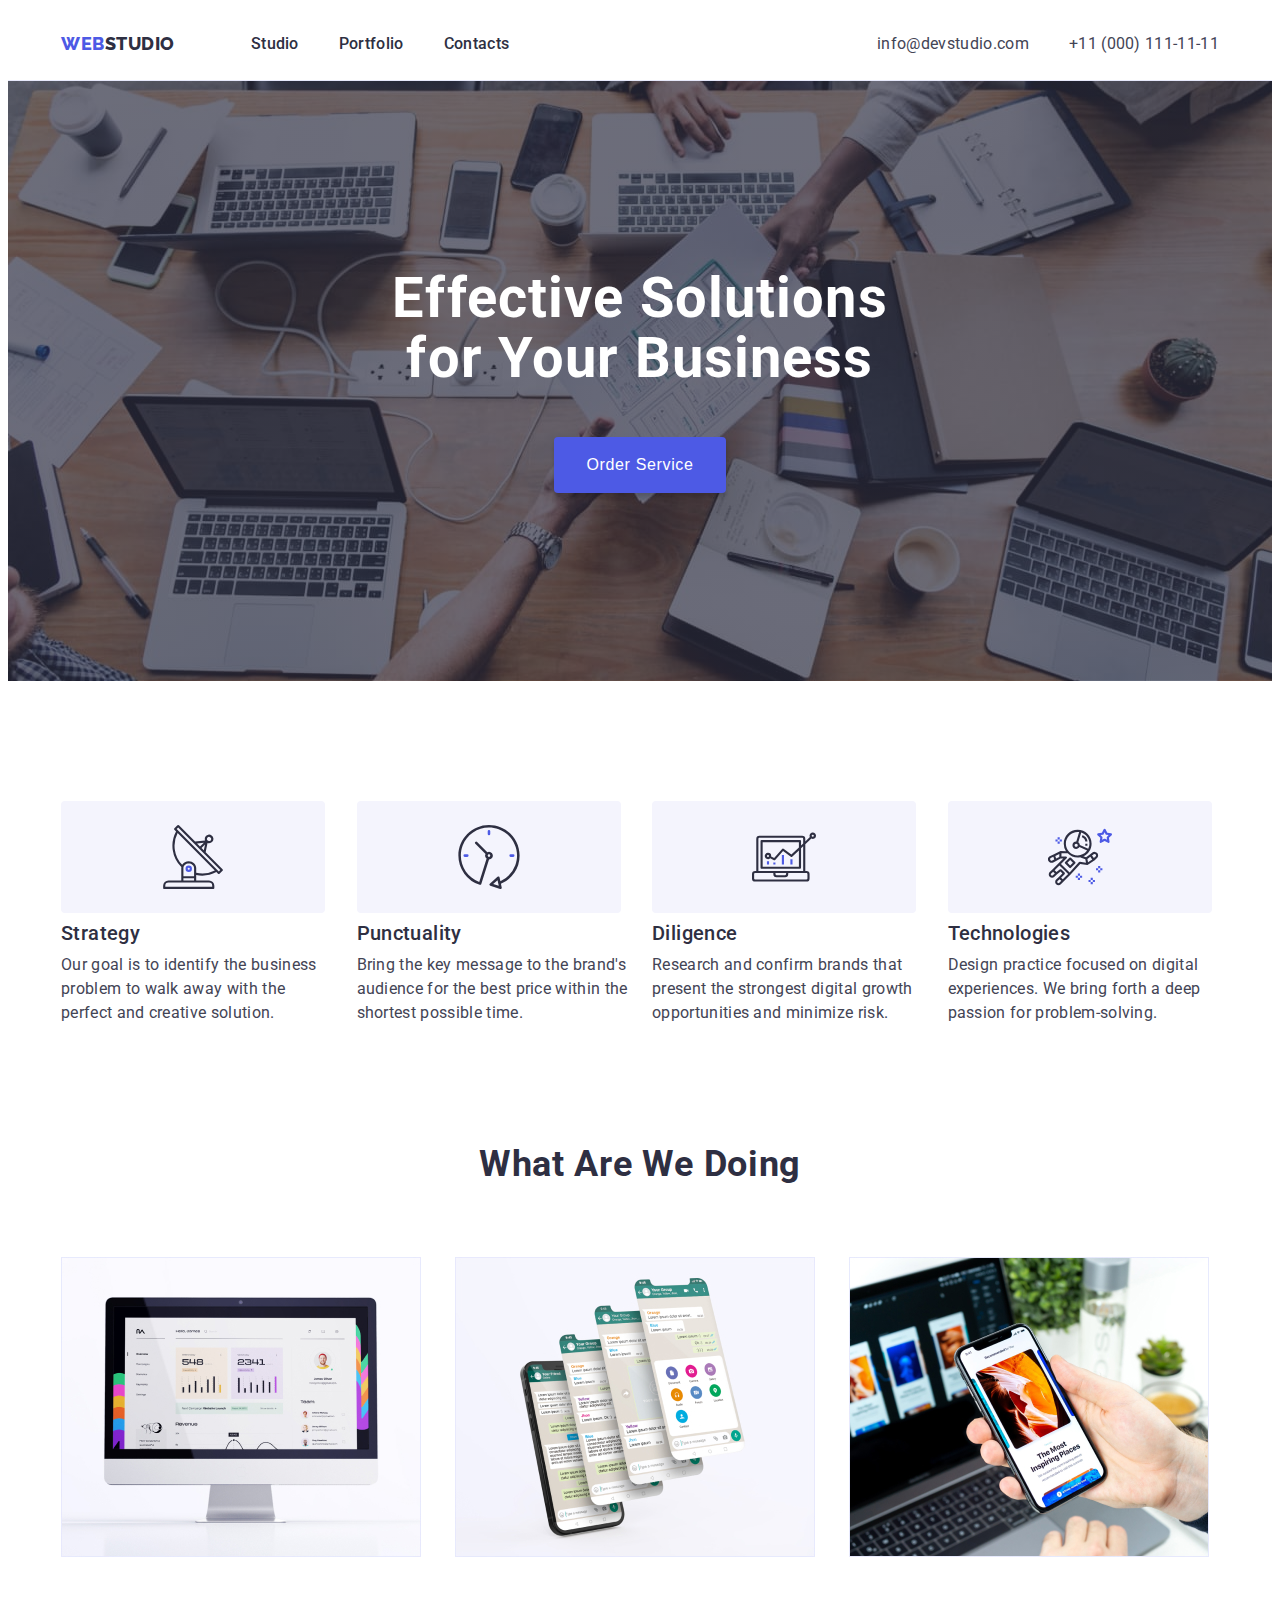
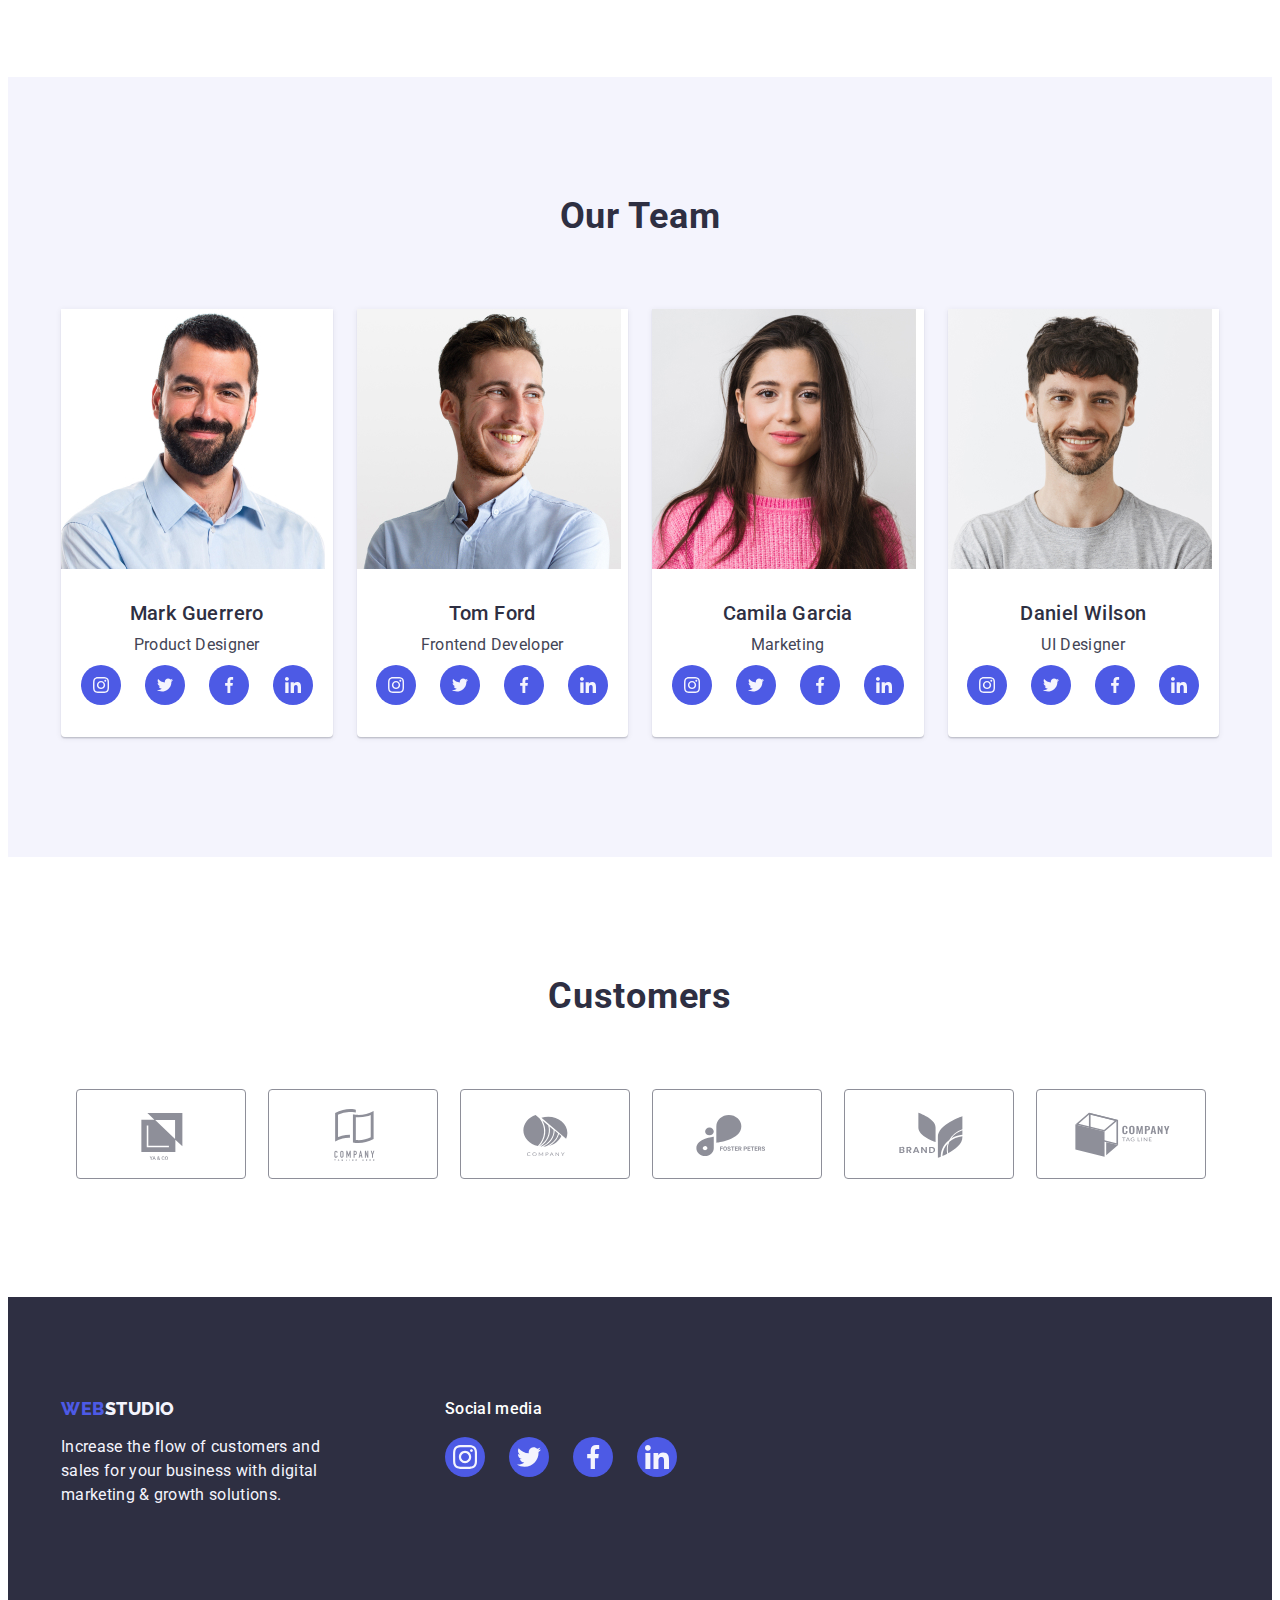
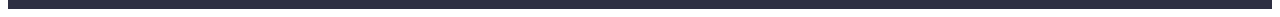
==== commit 3fc971bf: "hw4-overlay" ====
--- a/index.html
+++ b/index.html
@@ -56,7 +56,7 @@
       <section class="section section-first">
        <div class="container main-box"> 
         <h1 class="main-title-bild">Effective Solutions for Your Business</h1>
-        <button type="button" class="btn main-btn">Order Service</button>
+        <button type="button" class="btn main-btn" data-modal-open>Order Service</button>
       </div>
     </section>
 
@@ -391,10 +391,10 @@
 
     <!-- MODAL WINDOW -->
 
-    <div class="backdrop">
+    <div class="backdrop is-hidden" data-modal>
       <div class="modal">
-        <button class="modal-btn" type="button" aria-label="Modal close button">
-          <svg class="modal-btn-icon" width="24" height="24" >
+        <button class="modal-btn" type="button" aria-label="Modal close button" data-modal-close>
+          <svg class="modal-btn-icon" width="8" height="8" >
             <use href="./images/icons.svg#icon-close-black-1"></use>
           </svg>
         </button>
--- a/css/styles.css
+++ b/css/styles.css
@@ -79,23 +79,7 @@
 
     text-decoration: none;
 }
-.link-nav {
-    position: relative;
-    display: block;
-    padding: 24px 0;
-    color: var(--color-brend-durck);
-}
-.link-nav::after {
-    display: block;
-    content: "";
-    width: 100%;
-    height: 4px;
-    border-radius: 2px;
-    background-color: transparent;
-    position: absolute;
-    bottom: 0;
-    left: 0;
-}
+
 
 .list {
     display: flex;
@@ -104,11 +88,7 @@
     gap: 24px;
 }
 
-.link-nav:hover::after,
-.link-nav:focus::after,
-.link-nav:active::after {
-    background-color: var(--color-logo);
-}
+
 .flex-cotainer-logo {
     gap: 40px;
    
@@ -124,6 +104,10 @@
     text-transform: uppercase;
     padding: 24px 0;
     margin-right: 76px;
+    transition-property: color;
+    transition-duration: 250ms;
+    transition-timing-function: cubic-bezier(0.4, 0, 0.2, 1);
+    transition-delay: 0;
     
 }
 
@@ -166,15 +150,49 @@
     gap: 40px;
 }
 .list-text {
+    position: relative;
     font-weight: 500;
     font-size: 16px;
     line-height: 1.5;
     letter-spacing: 0.02em;
     color: var(--color-brend-durck);
 }
+.link-nav {
+    display: block;
+    padding: 24px 0;
+    color: var(--color-brend-durck);
+    transition-property: color;
+    transition-duration: 250ms;
+    transition-timing-function: cubic-bezier(0.4, 0, 0.2, 1);
+    transition-delay: 0;
+}
+
+.link-nav::after {
+    display: block;
+    content: "";
+    width: 100%;
+    height: 4px;
+    border-radius: 2px;
+    background-color: transparent;
+    position: absolute;
+    bottom: 0;
+    left: 0;
+    transition-property: background-color;
+    transition-duration: 250ms;
+    transition-timing-function: cubic-bezier(0.4, 0, 0.2, 1);
+    transition-delay: 0;
+}
+.link-nav:hover::after,
+.link-nav:focus::after,
+.link-nav:active::after {
+    background-color: var(--color-logo);
+}
 
 .list-address {
-    
+    transition-property: color;
+    transition-duration: 250ms;
+    transition-timing-function: cubic-bezier(0.4, 0, 0.2, 1);
+    transition-delay: 0;
     font-size: 16px;
     line-height: 1.5;
     letter-spacing: 0.02em;
@@ -236,6 +254,10 @@
     padding: 16px 32px;  
     margin: 0 auto;
     box-shadow: 0px 4px 4px 0px rgba(0, 0, 0, 0.15);
+    transition-property: color;
+    transition-duration: 250ms;
+    transition-timing-function: cubic-bezier(0.4, 0, 0.2, 1);
+    transition-delay: 0;
      
 }
 
@@ -374,6 +396,10 @@
     height: 40px;
     border-radius: 50%;
     background-color: #4D5AE5;
+    transition-property: background-color;
+    transition-duration: 250ms;
+    transition-timing-function: cubic-bezier(0.4, 0, 0.2, 1);
+    transition-delay: 0;
 }
 .our-team-text {
     text-align: center;
@@ -406,6 +432,10 @@
     align-items: center;
     border-radius: 4px;
     border: 1px solid var(--color-icon);
+    transition-property: color, border;
+    transition-duration: 250ms;
+    transition-timing-function: cubic-bezier(0.4, 0, 0.2, 1);
+    transition-delay: 0;
 }
 .costumers-icon {
     
@@ -471,6 +501,10 @@
     height: 40px;
     border-radius: 50%;
     background-color: var(--color-brend);
+    transition-property: background-color;
+    transition-duration: 250ms;
+    transition-timing-function: cubic-bezier(0.4, 0, 0.2, 1);
+    transition-delay: 0;
  }
 
  .social-item-footer:hover,
@@ -498,6 +532,10 @@
     background-color: var(--color-brend-light);
     color: var(--color-brend);
     border-color:  var(--color-border);
+    transition-property: color, background, border-color;
+    transition-duration: 250ms;
+    transition-timing-function: cubic-bezier(0.4, 0, 0.2, 1);
+    transition-delay: 0;
     
 }
 .list-item-button {
@@ -529,9 +567,56 @@
     justify-content: center;
     padding-bottom: 32px;
     width: calc((100% - 24px * 2) / 3);
-}
-
-
+    border: 1px solid var(--color-border);
+
+    transition-property: border-color, box-shadow;
+    transition-duration: 250ms;
+    transition-timing-function: cubic-bezier(0.4, 0, 0.2, 1);
+    transition-delay: 0;
+}
+
+.list-box-portfolio:hover,
+.list-box-portfolio:focus {
+    border-color: var(--color-brend-light);
+    box-shadow: 0px 2px 1px 0px rgba(46, 47, 66, 0.08), 0px 1px 1px 0px rgba(46, 47, 66, 0.16), 0px 1px 6px 0px rgba(46, 47, 66, 0.08);
+}
+.list-box-portfolio:hover .overlay {
+    transform: translateY(0%);
+}
+.portfolio-wrapper {
+    position: relative;
+    margin-bottom: 32px;
+    overflow: hidden;
+
+}
+
+.overlay {
+    position: absolute;
+    transform: translateY(100%);
+    transition: transform 400ms ease;
+    
+    opacity: 1;
+    /* display: flex;
+    align-items: center;
+    justify-content: center; */
+    top: 0;
+    left: 0;
+    width: 100%;
+    height: 100%;
+
+    background: var(--color-brend);
+    padding: 40px 32px;
+
+
+}
+
+.overlay-text {
+    color: var(--color-brend-light);
+    font-size: 16px;
+    font-weight: 400;
+    line-height: 1.5;
+    letter-spacing: 0.02em;
+}
  .portfolio-title {
      font-weight: 500;
      font-size: 20px;
@@ -540,10 +625,12 @@
      color: var(--color-brend-durck);
      margin-bottom: 8px;
  }
+
+ 
  .portfolio-mark {
-    padding: 32px 16px;
-    border: 1px solid #e7e9fc;
-    border-top: none;
+    padding: 0 16px;
+    /* border: 1px solid #e7e9fc;
+    border-top: none; */
  }
 
  .portfolio-title-text {
@@ -567,31 +654,58 @@
 
 
 .backdrop {
-   /* display: flex;
-   align-items: center;
-   justify-content: center; */
    position: fixed;
    top: 0;
    left: 0;
    width: 100%;
    height: 100%;
    background-color: rgba(46, 47, 66, 0.40);
+   transition: opacity 400ms linear, visibility 400ms linear;
+   
+}
+.backdrop.is-hidden {
+    opacity: 0;
+    pointer-events: none;
+    visibility: hidden;
+    transition-delay: 400ms;
 }
 
 .modal {
     position: absolute;
     top: 50%;
     left: 50%;
-    transform: translateX(-50%) translateY(-50%);
+    transform: translateX(-50%) translateY(-50%) scale(1);
     width: 408px;
     min-height: 584px;
     flex-shrink: 0;
     border-radius: 4px;
     background-color: var(--color-modal-window);
-
-}
-
+    transition-property: transform;
+    transition-duration: 250ms;
+    transition-timing-function: cubic-bezier(0.4, 0, 0.2, 1);
+    transition-delay: 400ms;
+    
+
+}
+
+.backdrop.is-hidden .modal {
+    transform: translateX(-50%) translateY(-50%) scale(0.4);
+    transition-delay: 0ms;
+}
 .modal-btn {
+   position: absolute;
+   top: 24px;
+   right: 24px;
+   display: flex; 
+   justify-content: center;
+   align-items: center;
+   padding: 0;
+   background-color: transparent;
+   width: 24px;
+   height: 24px;
+   border: none;
+   border-radius: 50%;
+
 
 }
 
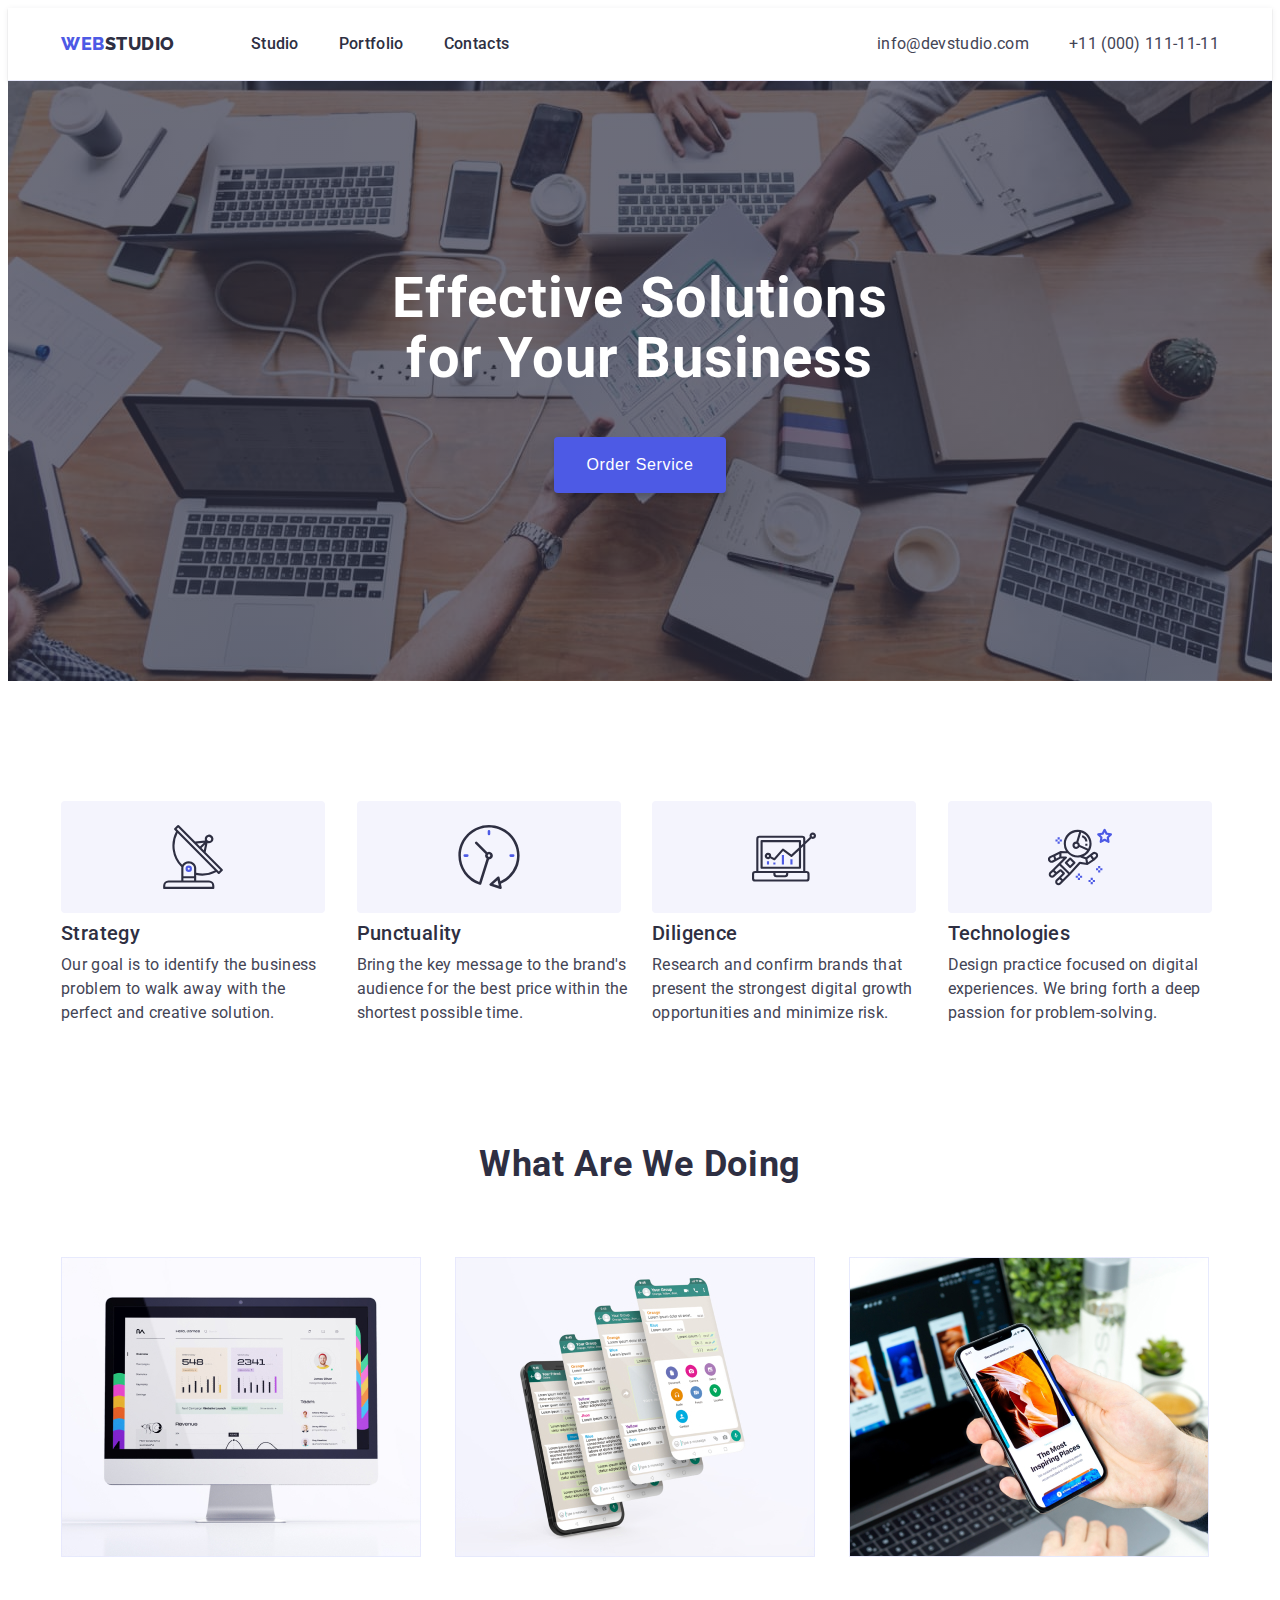
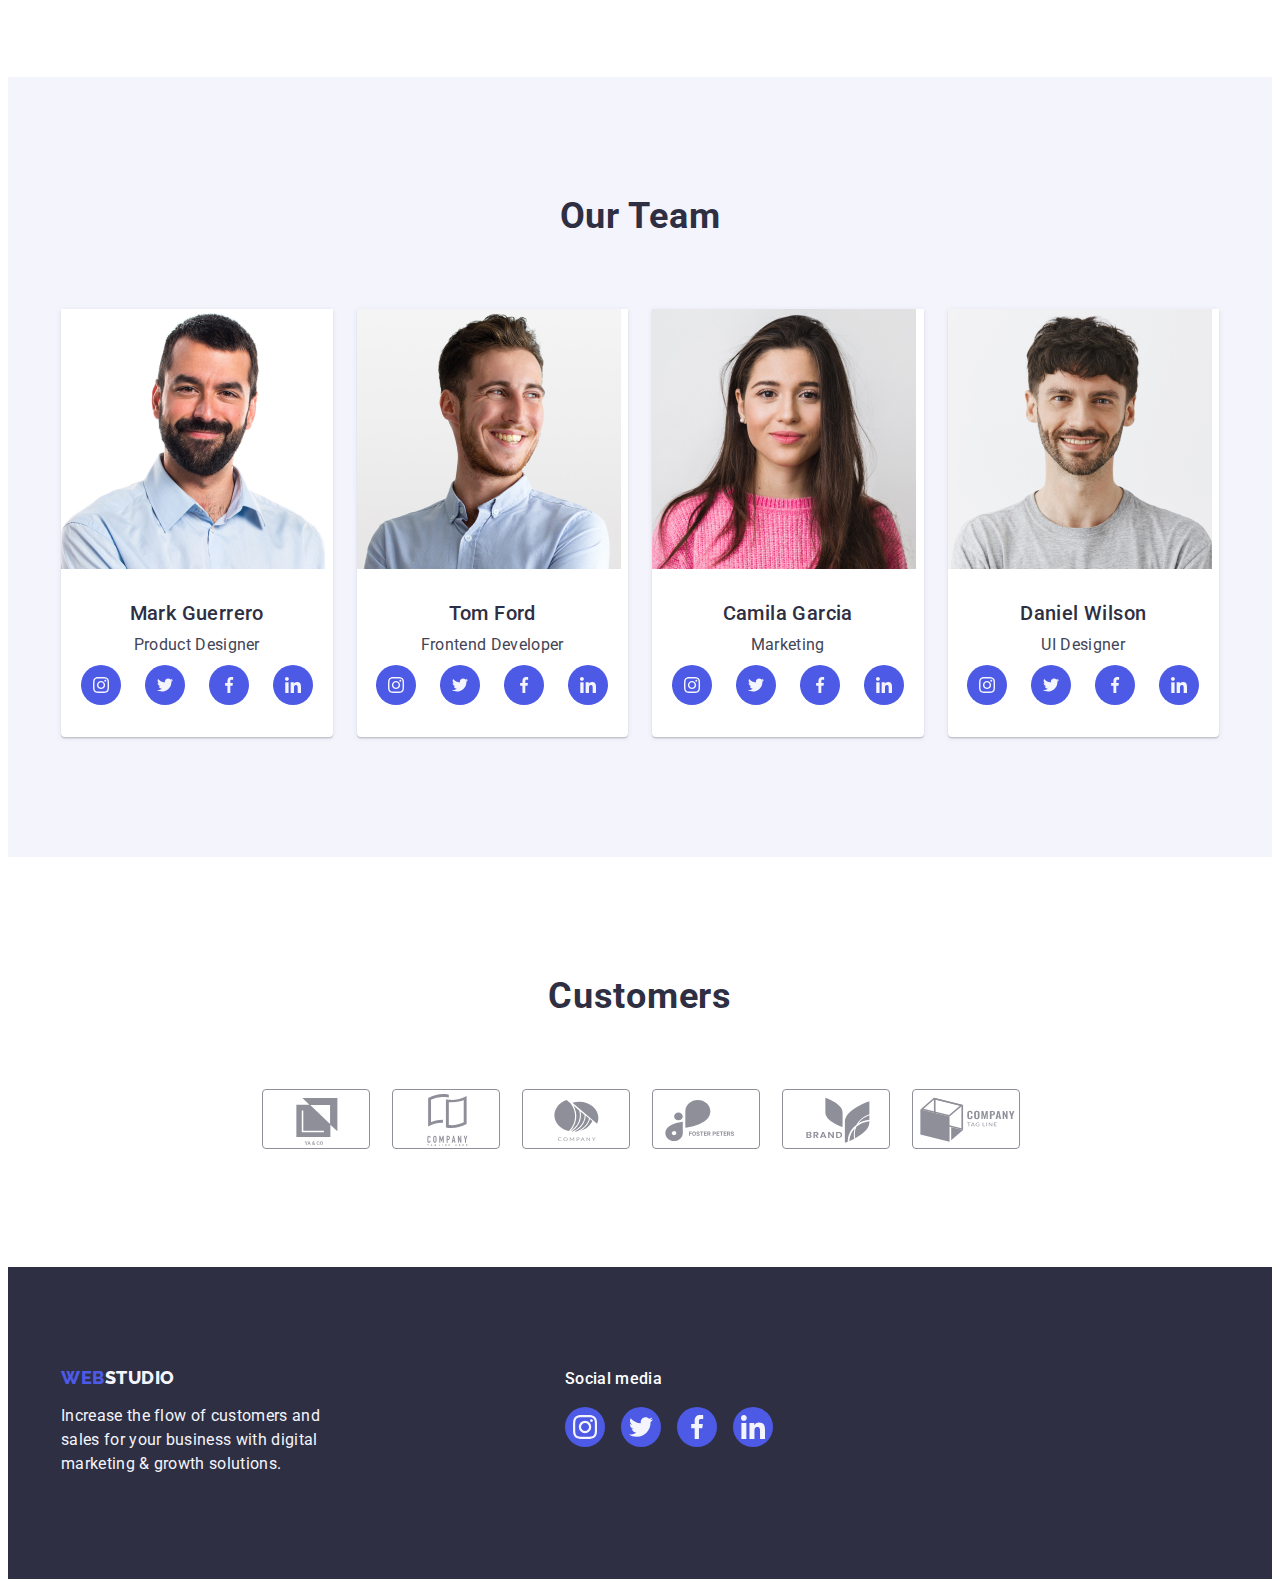
==== commit 2f7c6f93: "hw4-second" ====
--- a/index.html
+++ b/index.html
@@ -70,9 +70,10 @@
         <ul class="list">
           <li class="list-box-one">
             <div class="icons-box icons-box-one">
-            <svg class="icon-big" width="64px" height="64px" >
+             <svg class="icon-big" width="64" height="64">
               <use href="./images/icons.svg#icon-antenna"></use>
-            </svg></div>
+             </svg>
+            </div>
             <h3 class="feature feature-abot">Strategy</h3>
             <p class="feature-text">
               Our goal is to identify the business problem to walk away with the
@@ -170,25 +171,30 @@
             <h3 class="feature">Mark Guerrero</h3>
             <p class="our-team-text">Product Designer</p>
             <ul class="list list-icons">
-              <li class="social-item">
+              <li>
+                <a class="social-item" href="">
                 <svg class="social-icon" width="16" height="16">
                   <use href="./images/icons.svg#icon-instagram"></use>
                 </svg>
-              </li>
-              <li class="social-item">
+                </a>
+              </li>
+              <li>
+                <a  class="social-item" href="">
                 <svg class="social-icon" width="16" height="16">
                   <use href="./images/icons.svg#icon-twitter"></use>
-                </svg>
-              </li>
-              <li class="social-item">
+                </svg></a>
+              </li>
+              <li>
+                <a  class="social-item" href="">
                 <svg class="social-icon" width="16" height="16">
                   <use href="./images/icons.svg#icon-facebook"></use>
-                </svg>
-              </li>
-              <li class="social-item">
+                </svg></a>
+              </li>
+              <li>
+                <a  class="social-item" href="">
                 <svg class="social-icon" width="16" height="16">
                   <use href="./images/icons.svg#icon-linkedin"></use>
-                </svg>
+                </svg></a>
               </li>
             </ul>
             </div>
@@ -199,25 +205,30 @@
                 <h3 class="feature">Tom Ford</h3>
             <p class="our-team-text">Frontend Developer</p>
             <ul class="list list-icons">
-              <li class="social-item">
-                <svg class="social-icon" width="16" height="16">
-                  <use href="./images/icons.svg#icon-instagram"></use>
-                </svg>
-              </li>
-              <li class="social-item">
-                <svg class="social-icon" width="16" height="16">
-                  <use href="./images/icons.svg#icon-twitter"></use>
-                </svg>
-              </li>
-              <li class="social-item">
-                <svg class="social-icon" width="16" height="16">
-                  <use href="./images/icons.svg#icon-facebook"></use>
-                </svg>
-              </li>
-              <li class="social-item">
-                <svg class="social-icon" width="16" height="16">
-                  <use href="./images/icons.svg#icon-linkedin"></use>
-                </svg>
+              <li>
+                <a class="social-item" href="">
+                  <svg class="social-icon" width="16" height="16">
+                    <use href="./images/icons.svg#icon-instagram"></use>
+                  </svg>
+                </a>
+              </li>
+              <li>
+                <a class="social-item" href="">
+                  <svg class="social-icon" width="16" height="16">
+                    <use href="./images/icons.svg#icon-twitter"></use>
+                  </svg></a>
+              </li>
+              <li>
+                <a class="social-item" href="">
+                  <svg class="social-icon" width="16" height="16">
+                    <use href="./images/icons.svg#icon-facebook"></use>
+                  </svg></a>
+              </li>
+              <li>
+                <a class="social-item" href="">
+                  <svg class="social-icon" width="16" height="16">
+                    <use href="./images/icons.svg#icon-linkedin"></use>
+                  </svg></a>
               </li>
             </ul>
           </div>
@@ -233,25 +244,30 @@
             <h3 class="feature">Camila Garcia</h3>
             <p class="our-team-text">Marketing</p>
             <ul class="list list-icons">
-              <li class="social-item">
-                <svg class="social-icon" width="16" height="16">
-                  <use href="./images/icons.svg#icon-instagram"></use>
-                </svg>
-              </li>
-              <li class="social-item">
-                <svg class="social-icon" width="16" height="16">
-                  <use href="./images/icons.svg#icon-twitter"></use>
-                </svg>
-              </li>
-              <li class="social-item">
-                <svg class="social-icon" width="16" height="16">
-                  <use href="./images/icons.svg#icon-facebook"></use>
-                </svg>
-              </li>
-              <li class="social-item">
-                <svg class="social-icon" width="16" height="16">
-                  <use href="./images/icons.svg#icon-linkedin"></use>
-                </svg>
+              <li>
+                <a class="social-item" href="">
+                  <svg class="social-icon" width="16" height="16">
+                    <use href="./images/icons.svg#icon-instagram"></use>
+                  </svg>
+                </a>
+              </li>
+              <li>
+                <a class="social-item" href="">
+                  <svg class="social-icon" width="16" height="16">
+                    <use href="./images/icons.svg#icon-twitter"></use>
+                  </svg></a>
+              </li>
+              <li>
+                <a class="social-item" href="">
+                  <svg class="social-icon" width="16" height="16">
+                    <use href="./images/icons.svg#icon-facebook"></use>
+                  </svg></a>
+              </li>
+              <li>
+                <a class="social-item" href="">
+                  <svg class="social-icon" width="16" height="16">
+                    <use href="./images/icons.svg#icon-linkedin"></use>
+                  </svg></a>
               </li>
             </ul>
             </div>
@@ -267,25 +283,30 @@
             <h3 class="feature">Daniel Wilson</h3>
             <p class="our-team-text">UI Designer</p>
             <ul class="list list-icons">
-              <li class="social-item">
-                <svg class="social-icon" width="16" height="16">
-                  <use href="./images/icons.svg#icon-instagram"></use>
-                </svg>
-              </li>
-              <li class="social-item">
-                <svg class="social-icon" width="16" height="16">
-                  <use href="./images/icons.svg#icon-twitter"></use>
-                </svg>
-              </li>
-              <li class="social-item">
-                <svg class="social-icon" width="16" height="16">
-                  <use href="./images/icons.svg#icon-facebook"></use>
-                </svg>
-              </li>
-              <li class="social-item">
-                <svg class="social-icon" width="16" height="16">
-                  <use href="./images/icons.svg#icon-linkedin"></use>
-                </svg>
+              <li>
+                <a class="social-item" href="">
+                  <svg class="social-icon" width="16" height="16">
+                    <use href="./images/icons.svg#icon-instagram"></use>
+                  </svg>
+                </a>
+              </li>
+              <li>
+                <a class="social-item" href="">
+                  <svg class="social-icon" width="16" height="16">
+                    <use href="./images/icons.svg#icon-twitter"></use>
+                  </svg></a>
+              </li>
+              <li>
+                <a class="social-item" href="">
+                  <svg class="social-icon" width="16" height="16">
+                    <use href="./images/icons.svg#icon-facebook"></use>
+                  </svg></a>
+              </li>
+              <li>
+                <a class="social-item" href="">
+                  <svg class="social-icon" width="16" height="16">
+                    <use href="./images/icons.svg#icon-linkedin"></use>
+                  </svg></a>
               </li>
             </ul>
             </div>
@@ -300,7 +321,8 @@
         <div class="container our-team-container">
           <h2 class="our-tem-promoution">Customers</h2>
          <ul class="list list-icons">
-          <li class="costumerc-item">
+          <li>
+            <a class="costumerc-item" href="">
              <div class="costumers-link">
               <svg class="costumers-icon" 
               width="104"
@@ -308,41 +330,47 @@
               <use href="./images/icons.svg#icon-Logo-1"></use>
             </svg>
             </div>
-          </li>
-          <li class="costumerc-item">
+            </a>
+          </li>
+          <li>
+            <a class="costumerc-item" href="">
             <div class="costumers-link">
               <svg class="costumers-icon" width="104" height="56">
                 <use href="./images/icons.svg#icon-Logo-2"></use>
               </svg>
-            </div>
-          </li>
-          <li class="costumerc-item">
+            </div></a>
+          </li>
+          <li>
+            <a class="costumerc-item" href="">
             <div class="costumers-link">
               <svg class="costumers-icon" width="104" height="56">
                 <use href="./images/icons.svg#icon-Logo-3"></use>
               </svg>
-            </div>
-          </li>
-          <li class="costumerc-item">
+            </div></a>
+          </li>
+          <li>
+            <a class="costumerc-item" href="">
             <div class="costumers-link">
                 <svg class="costumers-icon" width="104" height="56">
                   <use href="./images/icons.svg#icon-Logo-4"></use>
                 </svg>
-            </div>
-          </li>
-          <li class="costumerc-item">
+            </div></a>
+          </li>
+          <li>
+            <a class="costumerc-item" href="">
             <div class="costumers-link">
               <svg class="costumers-icon" width="104" height="56">
                 <use href="./images/icons.svg#icon-Logo-5"></use>
               </svg>
-            </div>
-          </li>
-          <li class="costumerc-item">
+            </div></a>
+          </li>
+          <li>
+            <a class="costumerc-item" href="">
             <div class="costumers-link">
                   <svg class="costumers-icon" width="104" height="56">
                     <use href="./images/icons.svg#icon-Logo-6"></use>
                   </svg>
-            </div>
+            </div></a>
           </li>
          </ul>
         </div>
@@ -364,25 +392,29 @@
         <div class="footer">
            <p class="footer-text-social">Social media</p>
           <ul class="list list-footer">
-            <li class="social-item-footer">
+            <li>
+              <a class="social-item-footer" href="">
               <svg class="social-icon" width="24" height="24">
                 <use href="./images/icons.svg#icon-instagram"></use>
-              </svg>
+              </svg></a>
             </li>
-            <li class="social-item-footer">
+            <li>
+              <a class="social-item-footer" href="">
               <svg class="social-icon" width="24" height="24">
                 <use href="./images/icons.svg#icon-twitter"></use>
-              </svg>
+              </svg></a>
             </li>
-            <li class="social-item-footer">
+            <li>
+              <a class="social-item-footer" href="">
               <svg class="social-icon" width="24" height="24">
                 <use href="./images/icons.svg#icon-facebook"></use>
-              </svg>
+              </svg></a>
             </li>
-            <li class="social-item-footer">
+            <li>
+              <a class="social-item-footer" href="">
               <svg class="social-icon" width="24" height="24">
                 <use href="./images/icons.svg#icon-linkedin"></use>
-              </svg>
+              </svg></a>
             </li>
           </ul>
         </div>
--- a/css/styles.css
+++ b/css/styles.css
@@ -68,6 +68,9 @@
 
 .section-header {
     border-bottom: 1px solid #e7e9fc;
+    box-shadow: 0px 2px 1px rgba(46, 47, 66, 0.08),
+        0px 1px 1px rgba(46, 47, 66, 0.16),
+        0px 1px 6px rgba(46, 47, 66, 0.08);
 }
 .header-container {
     display: flex;
@@ -150,7 +153,7 @@
     gap: 40px;
 }
 .list-text {
-    position: relative;
+    /* position: relative; */
     font-weight: 500;
     font-size: 16px;
     line-height: 1.5;
@@ -158,13 +161,11 @@
     color: var(--color-brend-durck);
 }
 .link-nav {
+    position: relative;
     display: block;
     padding: 24px 0;
     color: var(--color-brend-durck);
-    transition-property: color;
-    transition-duration: 250ms;
-    transition-timing-function: cubic-bezier(0.4, 0, 0.2, 1);
-    transition-delay: 0;
+    transition: color 250ms cubic-bezier(0.4, 0, 0.2, 1);
 }
 
 .link-nav::after {
@@ -175,24 +176,18 @@
     border-radius: 2px;
     background-color: transparent;
     position: absolute;
-    bottom: 0;
+    bottom: -1;
     left: 0;
-    transition-property: background-color;
-    transition-duration: 250ms;
-    transition-timing-function: cubic-bezier(0.4, 0, 0.2, 1);
-    transition-delay: 0;
+    transition: background-color 250ms cubic-bezier(0.4, 0, 0.2, 1);
 }
 .link-nav:hover::after,
 .link-nav:focus::after,
 .link-nav:active::after {
-    background-color: var(--color-logo);
+    background-color: #404bbf;
 }
 
 .list-address {
-    transition-property: color;
-    transition-duration: 250ms;
-    transition-timing-function: cubic-bezier(0.4, 0, 0.2, 1);
-    transition-delay: 0;
+    transition: color 250ms cubic-bezier(0.4, 0, 0.2, 1);
     font-size: 16px;
     line-height: 1.5;
     letter-spacing: 0.02em;
@@ -218,14 +213,13 @@
 .section-first {
     padding: 188px 0;
     background-color: var(--color-brend-durck);
-    background-image: linear-gradient(var(--color-gray), var(--color-gray) ), url('../images/people-office\ 1.jpg');
+    background-image: linear-gradient(rgba(46, 47, 66, 0.7), rgba(46, 47, 66, 0.7)), url('../images/people-office\ 1.jpg');
     background-repeat: no-repeat;
     background-position: center;
     background-size: cover;
 }
 .main-box {
     display: block;
- 
     justify-content: center;
 }
 
@@ -254,10 +248,7 @@
     padding: 16px 32px;  
     margin: 0 auto;
     box-shadow: 0px 4px 4px 0px rgba(0, 0, 0, 0.15);
-    transition-property: color;
-    transition-duration: 250ms;
-    transition-timing-function: cubic-bezier(0.4, 0, 0.2, 1);
-    transition-delay: 0;
+    transition: background-color 250ms cubic-bezier(0.4, 0, 0.2, 1);
      
 }
 
@@ -396,10 +387,7 @@
     height: 40px;
     border-radius: 50%;
     background-color: #4D5AE5;
-    transition-property: background-color;
-    transition-duration: 250ms;
-    transition-timing-function: cubic-bezier(0.4, 0, 0.2, 1);
-    transition-delay: 0;
+    transition: background-color 250ms cubic-bezier(0.4, 0, 0.2, 1);
 }
 .our-team-text {
     text-align: center;
@@ -458,13 +446,14 @@
 }
 .container-footer {
     display: flex;
+    align-items: baseline;
     justify-content: left;
-    align-items: center;
     gap: 120px;
 }
  
 .footer {    
-    display: block;   
+    display: block;  
+    margin-right: 120px;
 }
 
 .logo-footer {
@@ -476,6 +465,7 @@
      color: #f4f4fd;
  }
  .list-footer {
+    gap: 16px;
     margin-bottom: 32px;
  }
 
@@ -532,10 +522,10 @@
     background-color: var(--color-brend-light);
     color: var(--color-brend);
     border-color:  var(--color-border);
-    transition-property: color, background, border-color;
-    transition-duration: 250ms;
-    transition-timing-function: cubic-bezier(0.4, 0, 0.2, 1);
-    transition-delay: 0;
+    transition: color 250ms cubic-bezier(0.4, 0, 0.2, 1),
+        background-color 250ms cubic-bezier(0.4, 0, 0.2, 1),
+        border-color 250ms cubic-bezier(0.4, 0, 0.2, 1),
+        box-shadow 250ms cubic-bezier(0.4, 0, 0.2, 1);
     
 }
 .list-item-button {
@@ -557,26 +547,34 @@
     background: var(--OCEAN, #404BBF);
     color: #FFFFFF;
     border-color: transparent;
+    box-shadow: 0px 2px 2px 0px rgba(0, 0, 0, 0.12), 0px 2px 1px 0px rgba(0, 0, 0, 0.08), 0px 3px 1px 0px rgba(0, 0, 0, 0.10);
 }
 
                /* LIST PORTFOLIO */
 
 
 .list-box-portfolio {
-    display: block;
+    /* display: block; */
     justify-content: center;
-    padding-bottom: 32px;
+    /* padding-bottom: 32px; */
     width: calc((100% - 24px * 2) / 3);
     border: 1px solid var(--color-border);
-
+    transition: box-shadow 250ms cubic-bezier(0.4, 0, 0.2, 1);
+
+    
+}
+
+.link-portfolio {
+    display: block;
+    padding-bottom: 32px;
     transition-property: border-color, box-shadow;
     transition-duration: 250ms;
     transition-timing-function: cubic-bezier(0.4, 0, 0.2, 1);
     transition-delay: 0;
 }
 
-.list-box-portfolio:hover,
-.list-box-portfolio:focus {
+.link-portfolio:hover,
+.link-portfolio:focus {
     border-color: var(--color-brend-light);
     box-shadow: 0px 2px 1px 0px rgba(46, 47, 66, 0.08), 0px 1px 1px 0px rgba(46, 47, 66, 0.16), 0px 1px 6px 0px rgba(46, 47, 66, 0.08);
 }
@@ -606,8 +604,6 @@
 
     background: var(--color-brend);
     padding: 40px 32px;
-
-
 }
 
 .overlay-text {
@@ -660,7 +656,7 @@
    width: 100%;
    height: 100%;
    background-color: rgba(46, 47, 66, 0.40);
-   transition: opacity 400ms linear, visibility 400ms linear;
+   transition: opacity 250ms cubic-bezier(0.4, 0, 0.2, 1), visibility 250ms cubic-bezier(0.4, 0, 0.2, 1);
    
 }
 .backdrop.is-hidden {
@@ -674,16 +670,16 @@
     position: absolute;
     top: 50%;
     left: 50%;
-    transform: translateX(-50%) translateY(-50%) scale(1);
+    transform:translate(-50%, -50%) scale(1);
     width: 408px;
     min-height: 584px;
     flex-shrink: 0;
     border-radius: 4px;
     background-color: var(--color-modal-window);
-    transition-property: transform;
-    transition-duration: 250ms;
-    transition-timing-function: cubic-bezier(0.4, 0, 0.2, 1);
-    transition-delay: 400ms;
+    transition: transform 250ms cubic-bezier(0.4, 0, 0.2, 1);
+    box-shadow: 0px 1px 1px rgba(0, 0, 0, 0.14),
+        0px 1px 3px rgba(0, 0, 0, 0.12),
+        0px 2px 1px rgba(0, 0, 0, 0.2);
     
 
 }
@@ -700,16 +696,22 @@
    justify-content: center;
    align-items: center;
    padding: 0;
-   background-color: transparent;
+   background-color: #e7e9fc;
+   border: 1px solid rgba(0, 0, 0, 0.1);
+   cursor: pointer;
    width: 24px;
    height: 24px;
-   border: none;
    border-radius: 50%;
-
-
-}
-
+   transition: background-color 250ms cubic-bezier(0.4, 0, 0.2, 1),
+        border 250ms cubic-bezier(0.4, 0, 0.2, 1);
+}
+.modal-btn:hover,
+.modal-btn:focus {
+    background-color: #404bbf;
+    border: none;
+    fill: #ffffff
+ }
 .modal-btn-icon {
-
+    transition: fill 250ms cubic-bezier(0.4, 0, 0.2, 1);
 }
     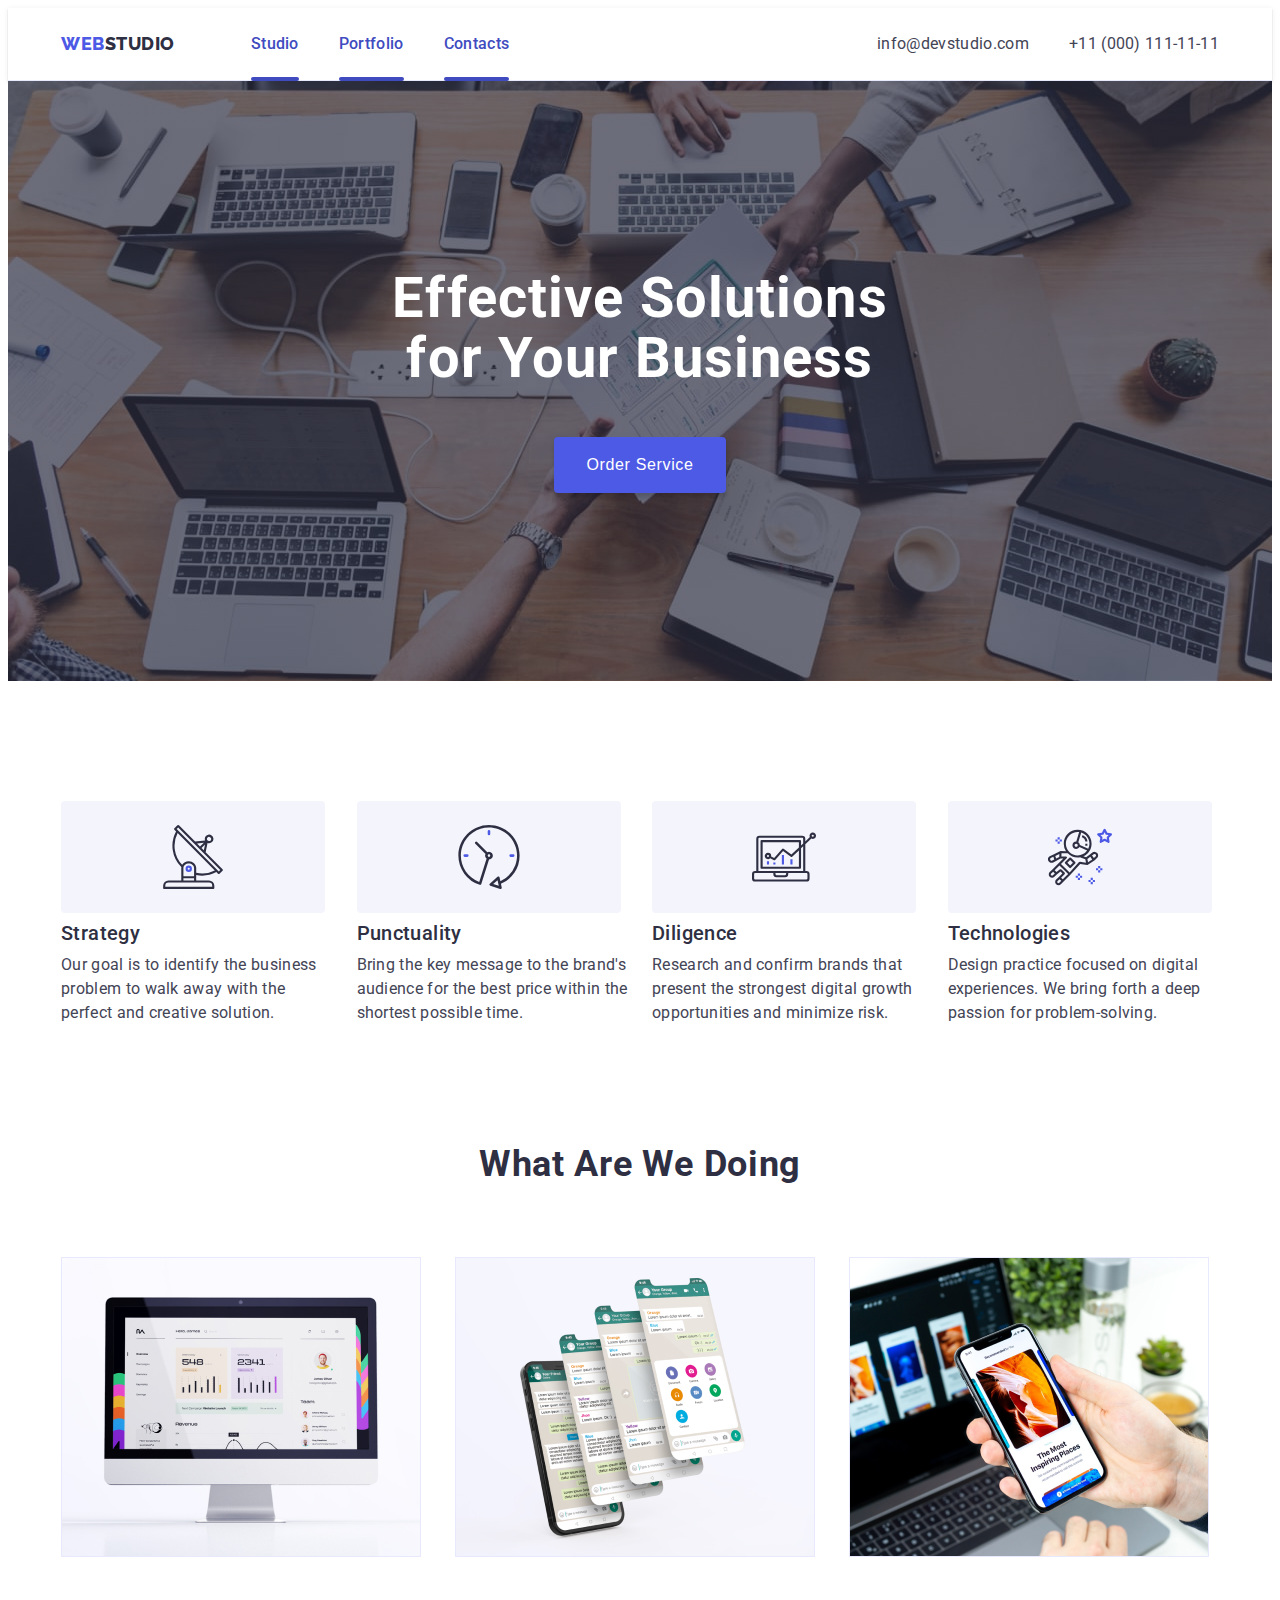
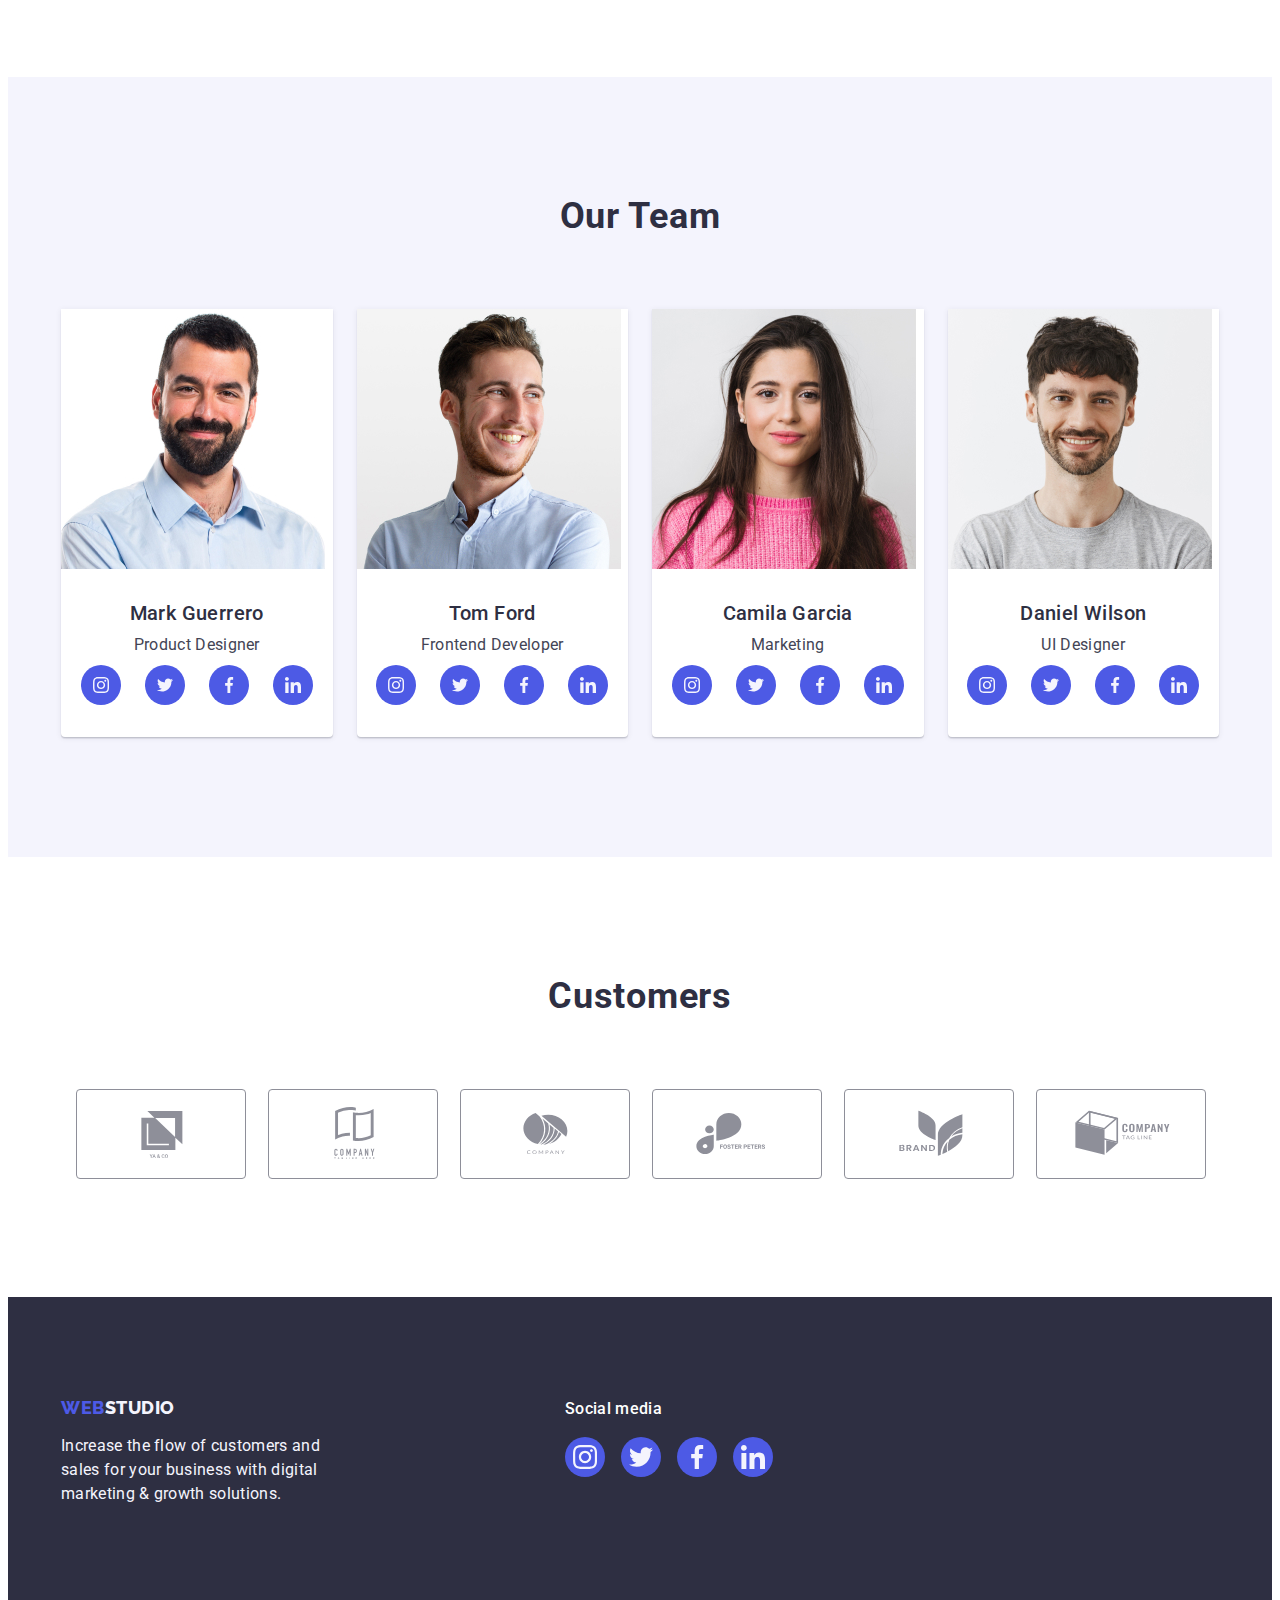
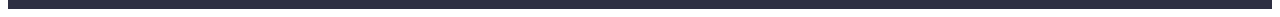
==== commit f20ab49f: "hw4-with quastions" ====
--- a/index.html
+++ b/index.html
@@ -171,27 +171,27 @@
             <h3 class="feature">Mark Guerrero</h3>
             <p class="our-team-text">Product Designer</p>
             <ul class="list list-icons">
-              <li>
-                <a class="social-item" href="">
+              <li class="social-item">
+                <a class="social-item-link" href="">
                 <svg class="social-icon" width="16" height="16">
                   <use href="./images/icons.svg#icon-instagram"></use>
                 </svg>
                 </a>
               </li>
-              <li>
-                <a  class="social-item" href="">
+              <li class="social-item">
+                <a  class="social-item-link" href="">
                 <svg class="social-icon" width="16" height="16">
                   <use href="./images/icons.svg#icon-twitter"></use>
                 </svg></a>
               </li>
-              <li>
-                <a  class="social-item" href="">
+              <li class="social-item">
+                <a  class="social-item-link" href="">
                 <svg class="social-icon" width="16" height="16">
                   <use href="./images/icons.svg#icon-facebook"></use>
                 </svg></a>
               </li>
-              <li>
-                <a  class="social-item" href="">
+              <li class="social-item">
+                <a  class="social-item-link" href="">
                 <svg class="social-icon" width="16" height="16">
                   <use href="./images/icons.svg#icon-linkedin"></use>
                 </svg></a>
@@ -205,27 +205,27 @@
                 <h3 class="feature">Tom Ford</h3>
             <p class="our-team-text">Frontend Developer</p>
             <ul class="list list-icons">
-              <li>
-                <a class="social-item" href="">
+              <li class="social-item">
+                <a class="social-item-link" href="">
                   <svg class="social-icon" width="16" height="16">
                     <use href="./images/icons.svg#icon-instagram"></use>
                   </svg>
                 </a>
               </li>
-              <li>
-                <a class="social-item" href="">
+              <li class="social-item">
+                <a class="social-item-link" href="">
                   <svg class="social-icon" width="16" height="16">
                     <use href="./images/icons.svg#icon-twitter"></use>
                   </svg></a>
               </li>
-              <li>
-                <a class="social-item" href="">
+              <li class="social-item">
+                <a class="social-item-link" href="">
                   <svg class="social-icon" width="16" height="16">
                     <use href="./images/icons.svg#icon-facebook"></use>
                   </svg></a>
               </li>
-              <li>
-                <a class="social-item" href="">
+              <li class="social-item">
+                <a class="social-item-link" href="">
                   <svg class="social-icon" width="16" height="16">
                     <use href="./images/icons.svg#icon-linkedin"></use>
                   </svg></a>
@@ -244,27 +244,27 @@
             <h3 class="feature">Camila Garcia</h3>
             <p class="our-team-text">Marketing</p>
             <ul class="list list-icons">
-              <li>
-                <a class="social-item" href="">
+              <li class="social-item">
+                <a class="social-item-link" href="">
                   <svg class="social-icon" width="16" height="16">
                     <use href="./images/icons.svg#icon-instagram"></use>
                   </svg>
                 </a>
               </li>
-              <li>
-                <a class="social-item" href="">
+              <li class="social-item">
+                <a class="social-item-link" href="">
                   <svg class="social-icon" width="16" height="16">
                     <use href="./images/icons.svg#icon-twitter"></use>
                   </svg></a>
               </li>
-              <li>
-                <a class="social-item" href="">
+              <li class="social-item">
+                <a class="social-item-link" href="">
                   <svg class="social-icon" width="16" height="16">
                     <use href="./images/icons.svg#icon-facebook"></use>
                   </svg></a>
               </li>
-              <li>
-                <a class="social-item" href="">
+              <li class="social-item">
+                <a class="social-item-link" href="">
                   <svg class="social-icon" width="16" height="16">
                     <use href="./images/icons.svg#icon-linkedin"></use>
                   </svg></a>
@@ -283,27 +283,27 @@
             <h3 class="feature">Daniel Wilson</h3>
             <p class="our-team-text">UI Designer</p>
             <ul class="list list-icons">
-              <li>
-                <a class="social-item" href="">
+              <li class="social-item">
+                <a class="social-item-link" href="">
                   <svg class="social-icon" width="16" height="16">
                     <use href="./images/icons.svg#icon-instagram"></use>
                   </svg>
                 </a>
               </li>
-              <li>
-                <a class="social-item" href="">
+              <li class="social-item">
+                <a class="social-item-link" href="">
                   <svg class="social-icon" width="16" height="16">
                     <use href="./images/icons.svg#icon-twitter"></use>
                   </svg></a>
               </li>
-              <li>
-                <a class="social-item" href="">
+              <li class="social-item">
+                <a class="social-item-link" href="">
                   <svg class="social-icon" width="16" height="16">
                     <use href="./images/icons.svg#icon-facebook"></use>
                   </svg></a>
               </li>
-              <li>
-                <a class="social-item" href="">
+              <li class="social-item">
+                <a class="social-item-link" href="">
                   <svg class="social-icon" width="16" height="16">
                     <use href="./images/icons.svg#icon-linkedin"></use>
                   </svg></a>
@@ -321,9 +321,9 @@
         <div class="container our-team-container">
           <h2 class="our-tem-promoution">Customers</h2>
          <ul class="list list-icons">
-          <li>
-            <a class="costumerc-item" href="">
-             <div class="costumers-link">
+          <li class="costumerc-item">
+            <a class="costumers-link" href="">
+             <div>
               <svg class="costumers-icon" 
               width="104"
               height="56">
@@ -332,41 +332,41 @@
             </div>
             </a>
           </li>
-          <li>
-            <a class="costumerc-item" href="">
-            <div class="costumers-link">
+          <li class="costumerc-item">
+            <a class="costumers-link" href="">
+            <div>
               <svg class="costumers-icon" width="104" height="56">
                 <use href="./images/icons.svg#icon-Logo-2"></use>
               </svg>
             </div></a>
           </li>
-          <li>
-            <a class="costumerc-item" href="">
-            <div class="costumers-link">
+          <li class="costumerc-item">
+            <a class="costumers-link" href="">
+            <div>
               <svg class="costumers-icon" width="104" height="56">
                 <use href="./images/icons.svg#icon-Logo-3"></use>
               </svg>
             </div></a>
           </li>
-          <li>
-            <a class="costumerc-item" href="">
-            <div class="costumers-link">
+          <li class="costumerc-item">
+            <a class="costumers-link" href="">
+            <div>
                 <svg class="costumers-icon" width="104" height="56">
                   <use href="./images/icons.svg#icon-Logo-4"></use>
                 </svg>
             </div></a>
           </li>
-          <li>
-            <a class="costumerc-item" href="">
-            <div class="costumers-link">
+          <li class="costumerc-item">
+            <a class="costumers-link" href="">
+            <div>
               <svg class="costumers-icon" width="104" height="56">
                 <use href="./images/icons.svg#icon-Logo-5"></use>
               </svg>
             </div></a>
           </li>
-          <li>
-            <a class="costumerc-item" href="">
-            <div class="costumers-link">
+          <li class="costumerc-item">
+            <a class="costumers-link" href="">
+            <div>
                   <svg class="costumers-icon" width="104" height="56">
                     <use href="./images/icons.svg#icon-Logo-6"></use>
                   </svg>
@@ -392,25 +392,25 @@
         <div class="footer">
            <p class="footer-text-social">Social media</p>
           <ul class="list list-footer">
-            <li>
+            <li class="social-item">
               <a class="social-item-footer" href="">
               <svg class="social-icon" width="24" height="24">
                 <use href="./images/icons.svg#icon-instagram"></use>
               </svg></a>
             </li>
-            <li>
+            <li class="social-item">
               <a class="social-item-footer" href="">
               <svg class="social-icon" width="24" height="24">
                 <use href="./images/icons.svg#icon-twitter"></use>
               </svg></a>
             </li>
-            <li>
+            <li class="social-item">
               <a class="social-item-footer" href="">
               <svg class="social-icon" width="24" height="24">
                 <use href="./images/icons.svg#icon-facebook"></use>
               </svg></a>
             </li>
-            <li>
+            <li class="social-item">
               <a class="social-item-footer" href="">
               <svg class="social-icon" width="24" height="24">
                 <use href="./images/icons.svg#icon-linkedin"></use>
--- a/css/styles.css
+++ b/css/styles.css
@@ -164,7 +164,7 @@
     position: relative;
     display: block;
     padding: 24px 0;
-    color: var(--color-brend-durck);
+    color: #404bbf;
     transition: color 250ms cubic-bezier(0.4, 0, 0.2, 1);
 }
 
@@ -174,9 +174,9 @@
     width: 100%;
     height: 4px;
     border-radius: 2px;
-    background-color: transparent;
+    background-color: #404bbf;
     position: absolute;
-    bottom: -1;
+    bottom: -1px;
     left: 0;
     transition: background-color 250ms cubic-bezier(0.4, 0, 0.2, 1);
 }
@@ -187,7 +187,7 @@
 }
 
 .list-address {
-    transition: color 250ms cubic-bezier(0.4, 0, 0.2, 1);
+    
     font-size: 16px;
     line-height: 1.5;
     letter-spacing: 0.02em;
@@ -196,6 +196,7 @@
     display: block;
     padding: 24px 0px;
     color: var(--color);
+    transition: color 250ms cubic-bezier(0.4, 0, 0.2, 1);
 }
 
 .link-address:hover, 
@@ -380,13 +381,22 @@
 
 }
 .social-item {
+    
+    
+    width: 40px;
+    height: 40px;
+    
+    
+    
+}
+.social-item-link {
     display: flex;
     justify-content: center;
     align-items: center;
-    width: 40px;
-    height: 40px;
+    width: 100%;
+    height: 100%;
     border-radius: 50%;
-    background-color: #4D5AE5;
+    background-color: var(--color-brend);
     transition: background-color 250ms cubic-bezier(0.4, 0, 0.2, 1);
 }
 .our-team-text {
@@ -400,8 +410,8 @@
 .social-icon {
    fill: var(--color-brend-light)   
 }
-.social-item:hover,
-.social-item:focus{
+.social-item-link:hover,
+.social-item-link:focus{
     background-color: var(--color-logo);
 }
 
@@ -567,6 +577,7 @@
 .link-portfolio {
     display: block;
     padding-bottom: 32px;
+    transition: box-shadow 250ms cubic-bezier(0.4, 0, 0.2, 1);
     transition-property: border-color, box-shadow;
     transition-duration: 250ms;
     transition-timing-function: cubic-bezier(0.4, 0, 0.2, 1);
@@ -613,6 +624,10 @@
     line-height: 1.5;
     letter-spacing: 0.02em;
 }
+/* .link.portfolio-title-text:hover,
+.link.overlay-text:focus {
+    transform: translateY(0%);
+} */ 
  .portfolio-title {
      font-weight: 500;
      font-size: 20px;
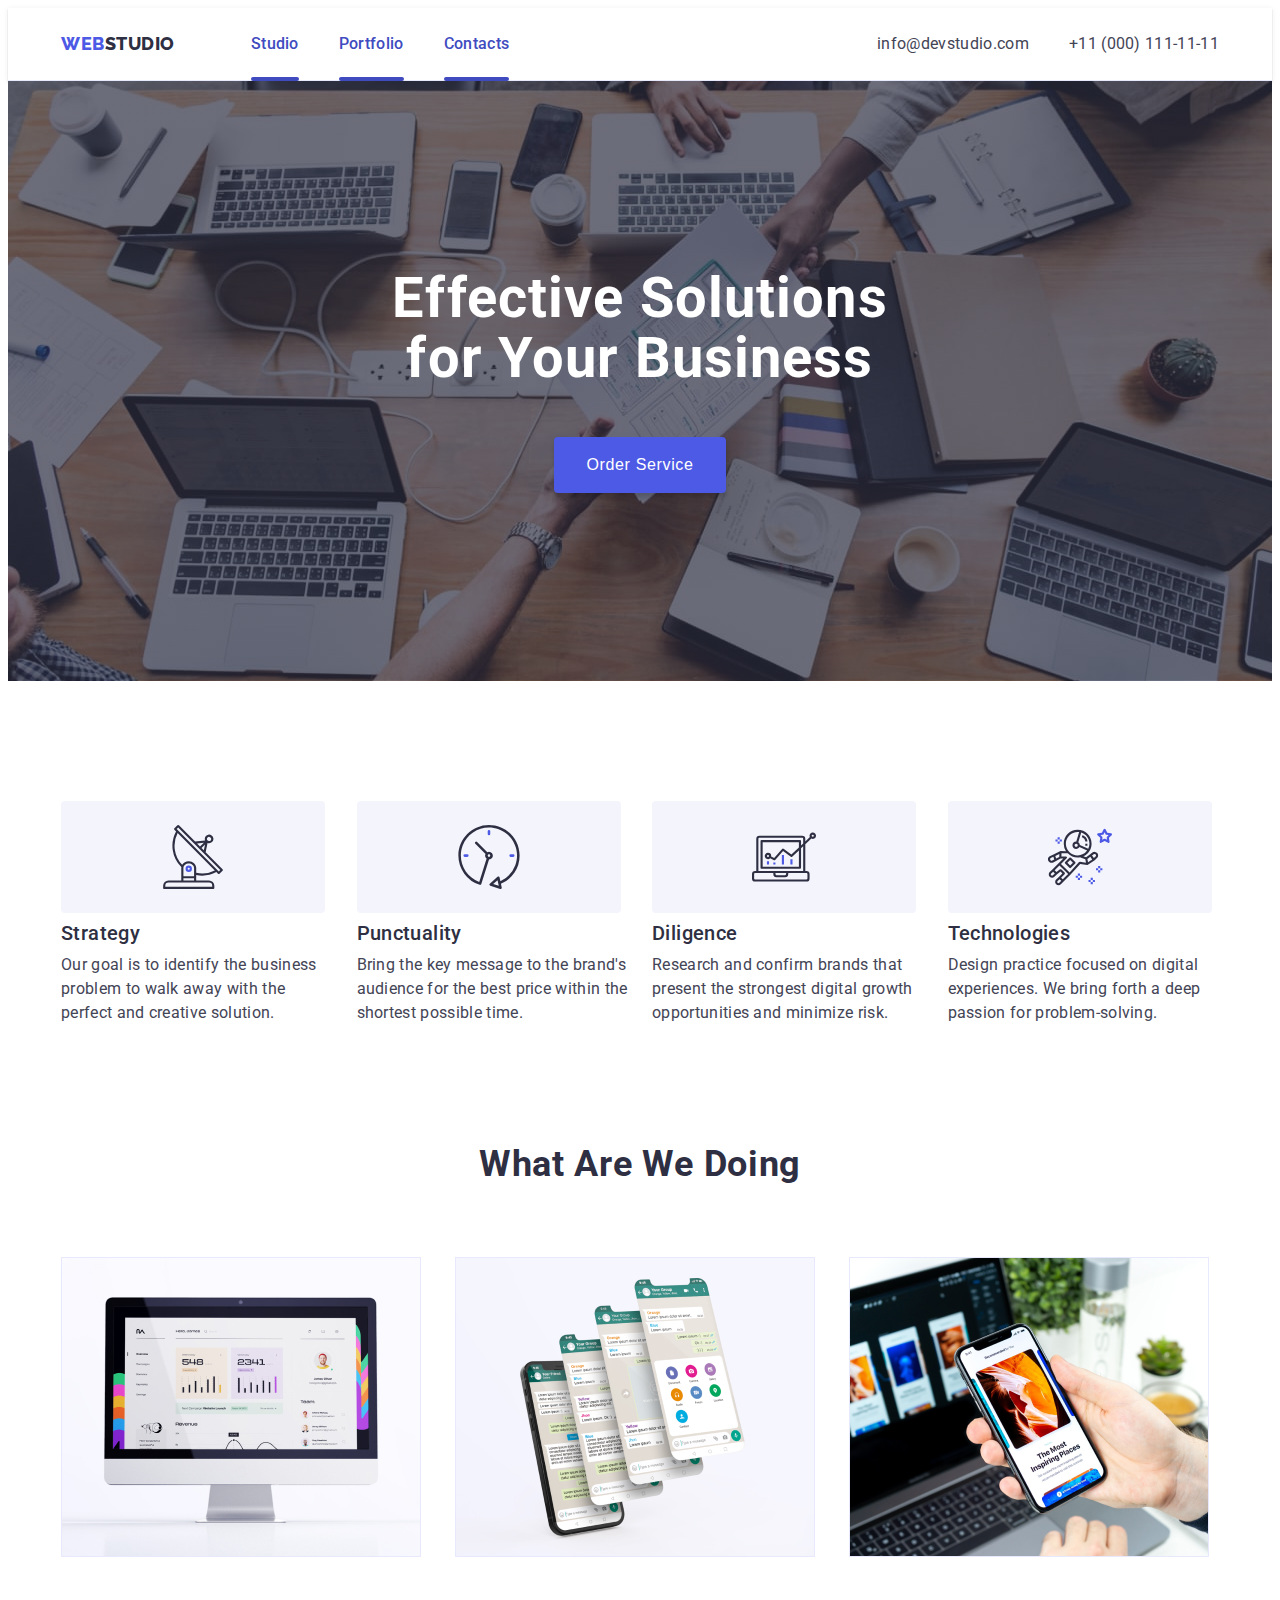
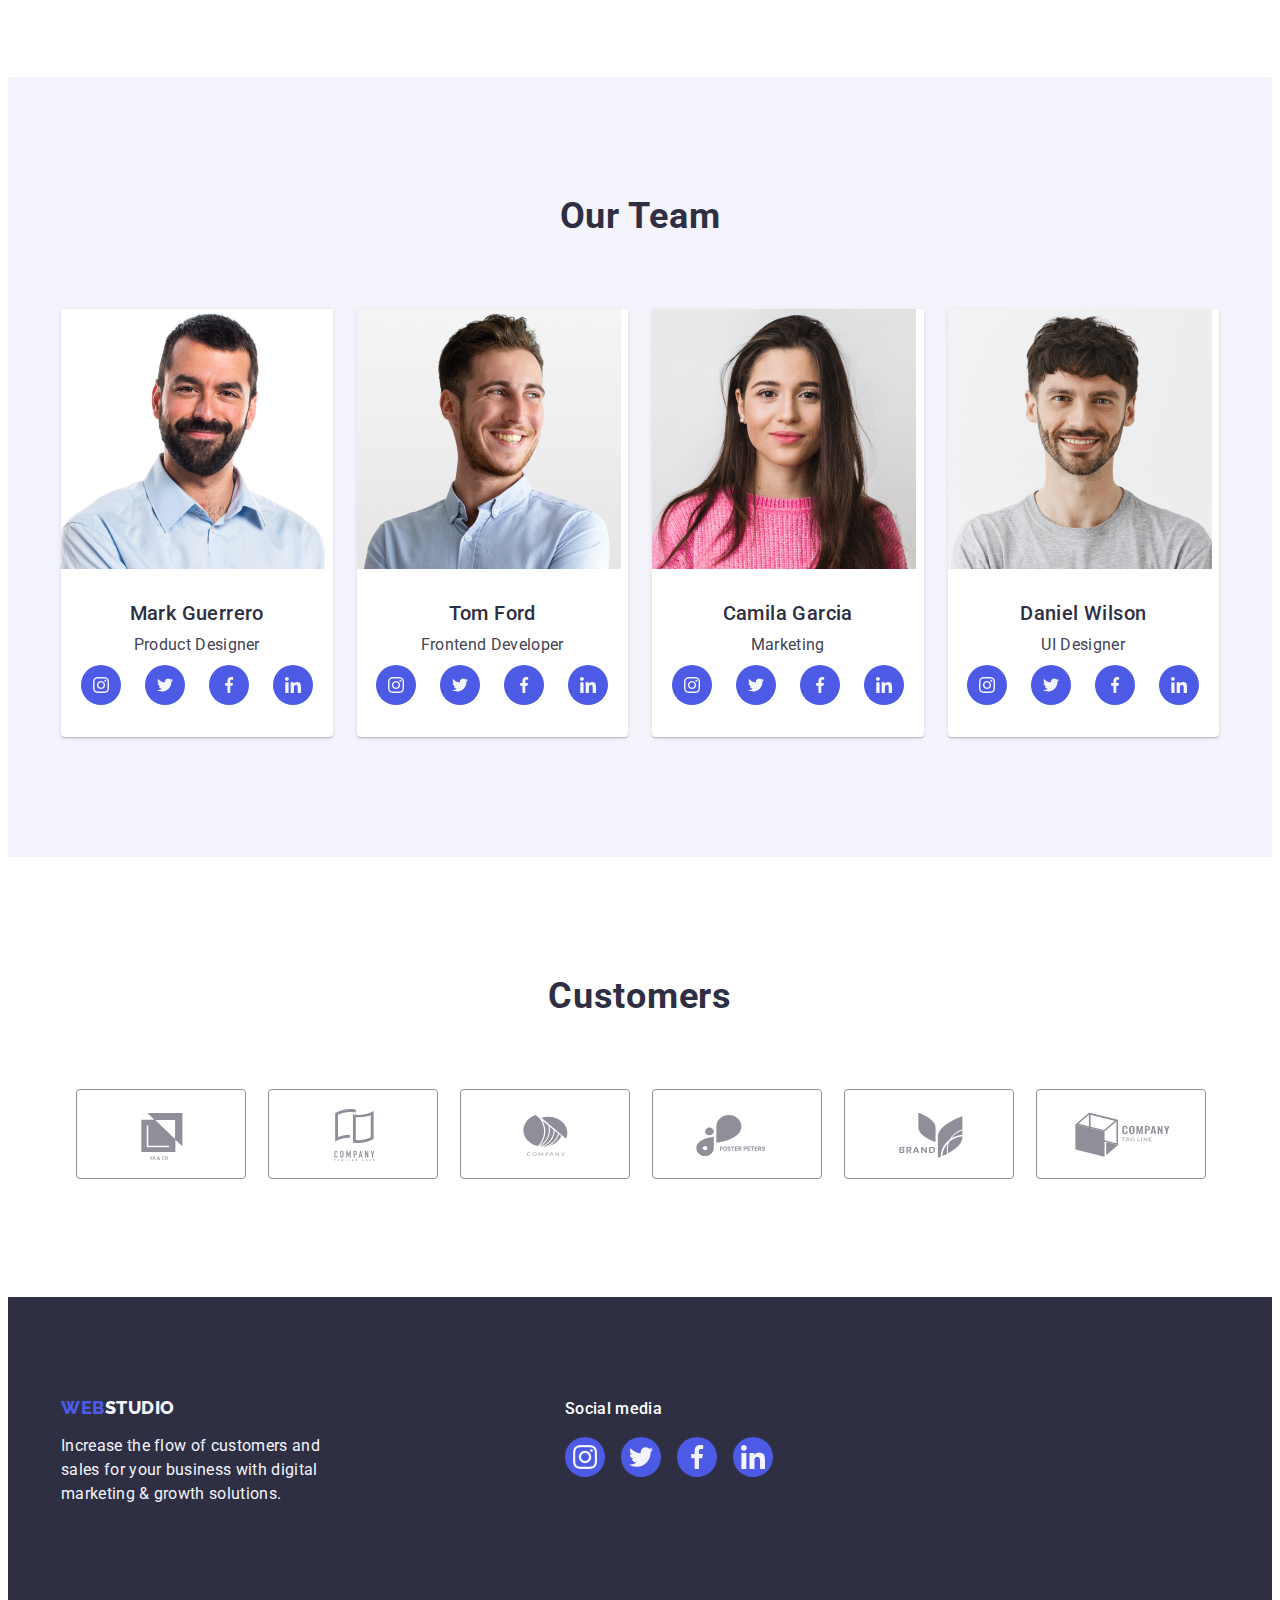
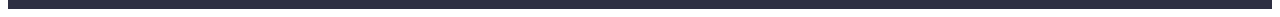
==== commit c143397d: "hw4-finaly" ====
--- a/index.html
+++ b/index.html
@@ -323,54 +323,50 @@
          <ul class="list list-icons">
           <li class="costumerc-item">
             <a class="costumers-link" href="">
-             <div>
               <svg class="costumers-icon" 
               width="104"
               height="56">
               <use href="./images/icons.svg#icon-Logo-1"></use>
             </svg>
-            </div>
             </a>
           </li>
           <li class="costumerc-item">
             <a class="costumers-link" href="">
-            <div>
               <svg class="costumers-icon" width="104" height="56">
                 <use href="./images/icons.svg#icon-Logo-2"></use>
-              </svg>
-            </div></a>
-          </li>
-          <li class="costumerc-item">
-            <a class="costumers-link" href="">
-            <div>
+              </svg></a>
+          </li>
+          <li class="costumerc-item">
+            <a class="costumers-link" href="">
+            
               <svg class="costumers-icon" width="104" height="56">
                 <use href="./images/icons.svg#icon-Logo-3"></use>
               </svg>
-            </div></a>
-          </li>
-          <li class="costumerc-item">
-            <a class="costumers-link" href="">
-            <div>
+            </a>
+          </li>
+          <li class="costumerc-item">
+            <a class="costumers-link" href="">
+            
                 <svg class="costumers-icon" width="104" height="56">
                   <use href="./images/icons.svg#icon-Logo-4"></use>
                 </svg>
-            </div></a>
-          </li>
-          <li class="costumerc-item">
-            <a class="costumers-link" href="">
-            <div>
+            </a>
+          </li>
+          <li class="costumerc-item">
+            <a class="costumers-link" href="">
+            
               <svg class="costumers-icon" width="104" height="56">
                 <use href="./images/icons.svg#icon-Logo-5"></use>
               </svg>
-            </div></a>
-          </li>
-          <li class="costumerc-item">
-            <a class="costumers-link" href="">
-            <div>
+            </a>
+          </li>
+          <li class="costumerc-item">
+            <a class="costumers-link" href="">
+            
                   <svg class="costumers-icon" width="104" height="56">
                     <use href="./images/icons.svg#icon-Logo-6"></use>
                   </svg>
-            </div></a>
+            </a>
           </li>
          </ul>
         </div>
--- a/css/styles.css
+++ b/css/styles.css
@@ -214,7 +214,7 @@
 .section-first {
     padding: 188px 0;
     background-color: var(--color-brend-durck);
-    background-image: linear-gradient(rgba(46, 47, 66, 0.7), rgba(46, 47, 66, 0.7)), url('../images/people-office\ 1.jpg');
+    background-image: linear-gradient(rgba(46, 47, 66, 0.7), rgba(46, 47, 66, 0.7)), url(../images/people-office.jpg);
     background-repeat: no-repeat;
     background-position: center;
     background-size: cover;
@@ -578,18 +578,15 @@
     display: block;
     padding-bottom: 32px;
     transition: box-shadow 250ms cubic-bezier(0.4, 0, 0.2, 1);
-    transition-property: border-color, box-shadow;
-    transition-duration: 250ms;
-    transition-timing-function: cubic-bezier(0.4, 0, 0.2, 1);
-    transition-delay: 0;
 }
 
 .link-portfolio:hover,
 .link-portfolio:focus {
     border-color: var(--color-brend-light);
     box-shadow: 0px 2px 1px 0px rgba(46, 47, 66, 0.08), 0px 1px 1px 0px rgba(46, 47, 66, 0.16), 0px 1px 6px 0px rgba(46, 47, 66, 0.08);
-}
-.list-box-portfolio:hover .overlay {
+    
+}
+.link-portfolio:hover .overlay {
     transform: translateY(0%);
 }
 .portfolio-wrapper {
@@ -603,11 +600,7 @@
     position: absolute;
     transform: translateY(100%);
     transition: transform 400ms ease;
-    
     opacity: 1;
-    /* display: flex;
-    align-items: center;
-    justify-content: center; */
     top: 0;
     left: 0;
     width: 100%;
@@ -623,11 +616,9 @@
     font-weight: 400;
     line-height: 1.5;
     letter-spacing: 0.02em;
-}
-/* .link.portfolio-title-text:hover,
-.link.overlay-text:focus {
-    transform: translateY(0%);
-} */ 
+    transition: transform 250ms cubic-bezier(0.4, 0, 0.2, 1);
+}
+
  .portfolio-title {
      font-weight: 500;
      font-size: 20px;
@@ -651,7 +642,7 @@
      color: var(--color);
  }
 
-
+ 
 .we-are-title {
     font-weight: 500;
     font-size: 20px;
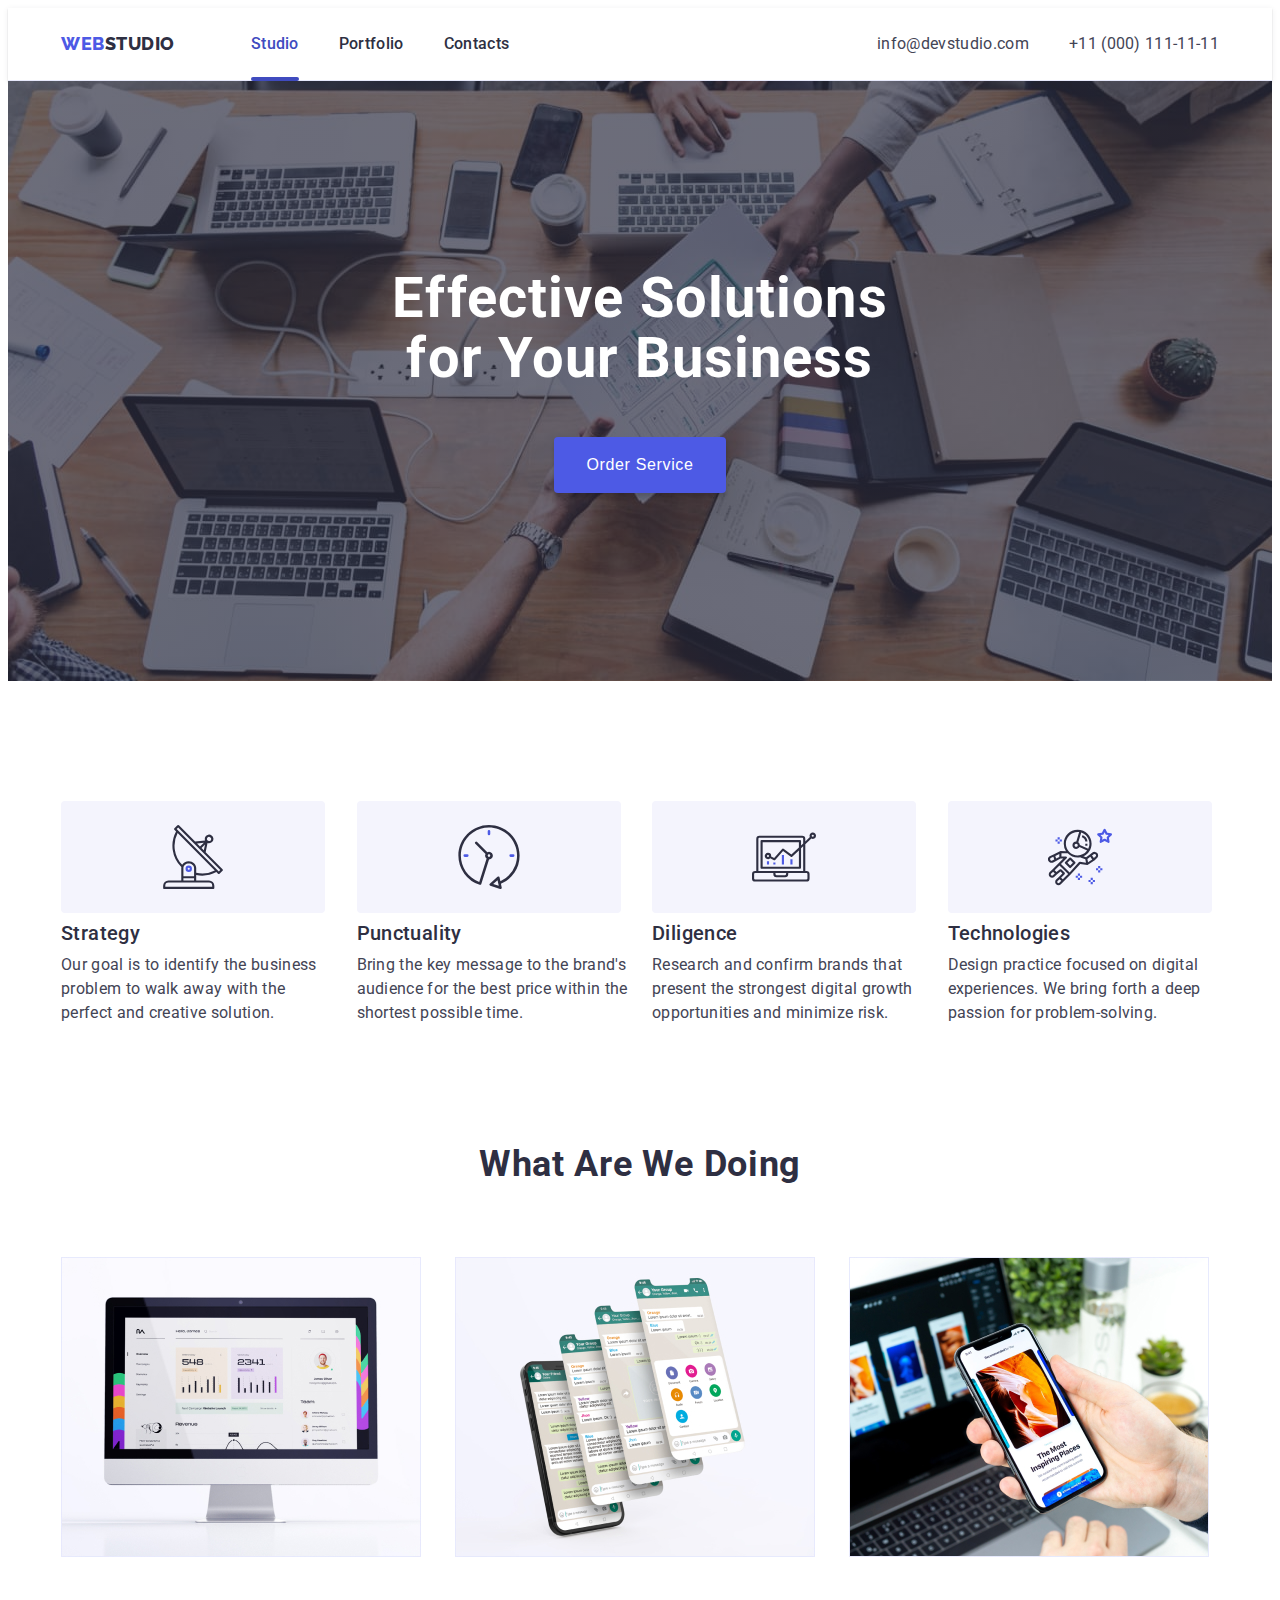
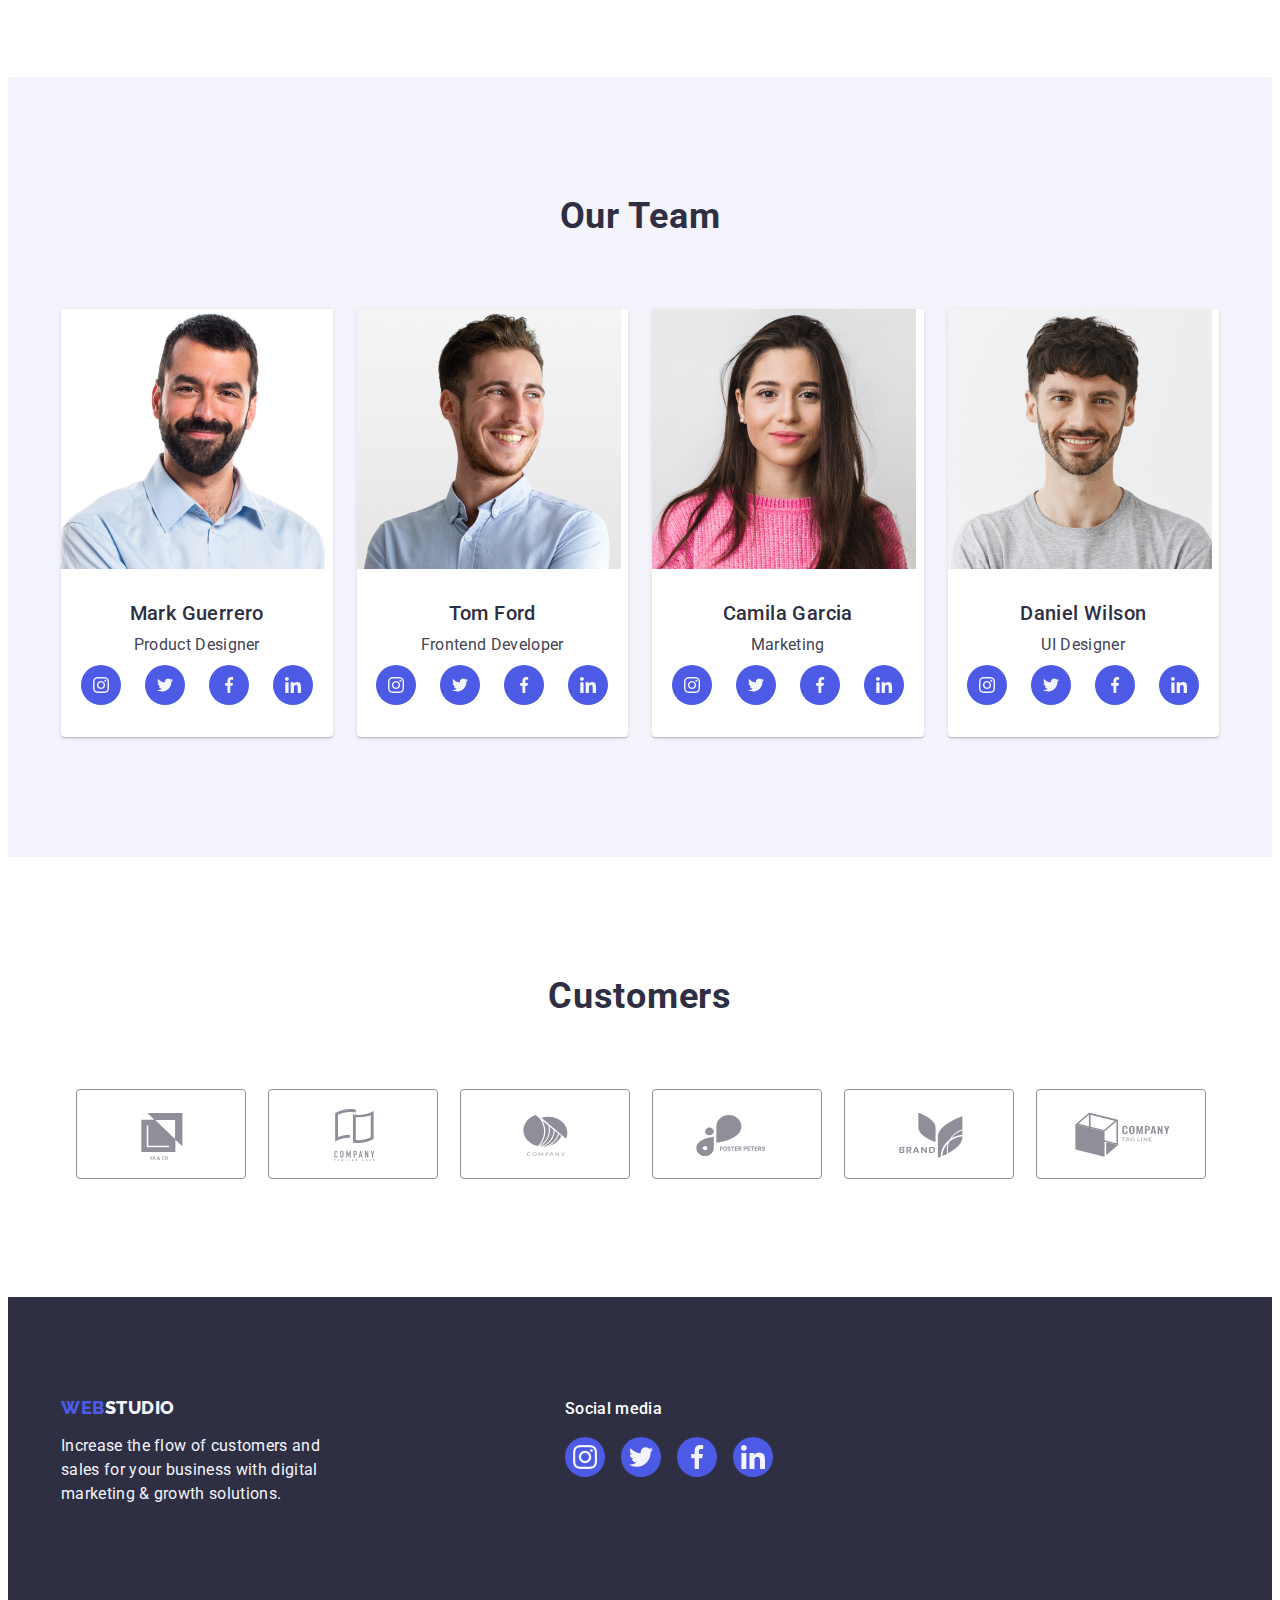
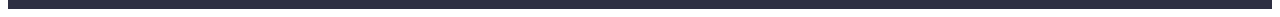
==== commit d66244ad: "finaly" ====
--- a/index.html
+++ b/index.html
@@ -25,7 +25,7 @@
   
         <ul class="list flex-cotainer-logo">
           <li class="list-text">
-            <a class="link link-nav" href="./index.html">Studio</a>
+            <a class="link link-nav corrent" href="./index.html">Studio</a>
           </li>
           <li class="list-text">
             <a class="link link-nav" href="./portfolio.html">Portfolio</a>
--- a/css/styles.css
+++ b/css/styles.css
@@ -18,6 +18,7 @@
     --color-icon: #8e8f99;
     --color-sotial-footer: #31d0aa;
     --color-modal-window: #fcfcfc;
+    --color-transition: color 250ms cubic-bezier(0.4, 0, 0.2, 1);
 }
 
 h1, h2, h3, h4, h5, h6, p {
@@ -161,30 +162,32 @@
     color: var(--color-brend-durck);
 }
 .link-nav {
+    display: block;
+    padding: 24px 0;
+    color: var(--color-brend-durck);
+    transition: var(--color-transition);
+}
+.corrent {
     position: relative;
-    display: block;
-    padding: 24px 0;
-    color: #404bbf;
-    transition: color 250ms cubic-bezier(0.4, 0, 0.2, 1);
-}
-
-.link-nav::after {
-    display: block;
+    color: var(--color-logo);
+}
+.link-nav.corrent:after {
+    display: block;
+    position: absolute;
     content: "";
     width: 100%;
     height: 4px;
     border-radius: 2px;
-    background-color: #404bbf;
-    position: absolute;
     bottom: -1px;
     left: 0;
-    transition: background-color 250ms cubic-bezier(0.4, 0, 0.2, 1);
-}
-.link-nav:hover::after,
-.link-nav:focus::after,
-.link-nav:active::after {
-    background-color: #404bbf;
-}
+    background-color: var(--color-logo);
+}
+/* .active:hover:after,
+.active:hover:after,
+.active:active:after
+ {
+    background-color: var(--color-logo);
+} */
 
 .list-address {
     
@@ -198,9 +201,8 @@
     color: var(--color);
     transition: color 250ms cubic-bezier(0.4, 0, 0.2, 1);
 }
-
-.link-address:hover, 
-.link-address:hover,
+.link-nav:hover,
+.link-nav:focus,
 .link-address:focus, 
 .link-adress:focus {
     color: #404bbf;
@@ -430,10 +432,8 @@
     align-items: center;
     border-radius: 4px;
     border: 1px solid var(--color-icon);
-    transition-property: color, border;
-    transition-duration: 250ms;
-    transition-timing-function: cubic-bezier(0.4, 0, 0.2, 1);
-    transition-delay: 0;
+    transition:border-color 250ms cubic-bezier(0.4, 0, 0.2, 1),
+        color 250ms cubic-bezier(0.4, 0, 0.2, 1);
 }
 .costumers-icon {
     
@@ -586,7 +586,8 @@
     box-shadow: 0px 2px 1px 0px rgba(46, 47, 66, 0.08), 0px 1px 1px 0px rgba(46, 47, 66, 0.16), 0px 1px 6px 0px rgba(46, 47, 66, 0.08);
     
 }
-.link-portfolio:hover .overlay {
+.link-portfolio:hover .overlay,
+.link-portfolio:focus .overlay {
     transform: translateY(0%);
 }
 .portfolio-wrapper {
@@ -599,13 +600,12 @@
 .overlay {
     position: absolute;
     transform: translateY(100%);
-    transition: transform 400ms ease;
+    transition: transform 250ms cubic-bezier(0.4, 0, 0.2, 1);
     opacity: 1;
     top: 0;
     left: 0;
     width: 100%;
     height: 100%;
-
     background: var(--color-brend);
     padding: 40px 32px;
 }
@@ -616,7 +616,7 @@
     font-weight: 400;
     line-height: 1.5;
     letter-spacing: 0.02em;
-    transition: transform 250ms cubic-bezier(0.4, 0, 0.2, 1);
+    /* transition: transform 250ms cubic-bezier(0.4, 0, 0.2, 1); */
 }
 
  .portfolio-title {
@@ -663,13 +663,12 @@
    height: 100%;
    background-color: rgba(46, 47, 66, 0.40);
    transition: opacity 250ms cubic-bezier(0.4, 0, 0.2, 1), visibility 250ms cubic-bezier(0.4, 0, 0.2, 1);
-   
 }
 .backdrop.is-hidden {
     opacity: 0;
     pointer-events: none;
     visibility: hidden;
-    transition-delay: 400ms;
+   
 }
 
 .modal {
